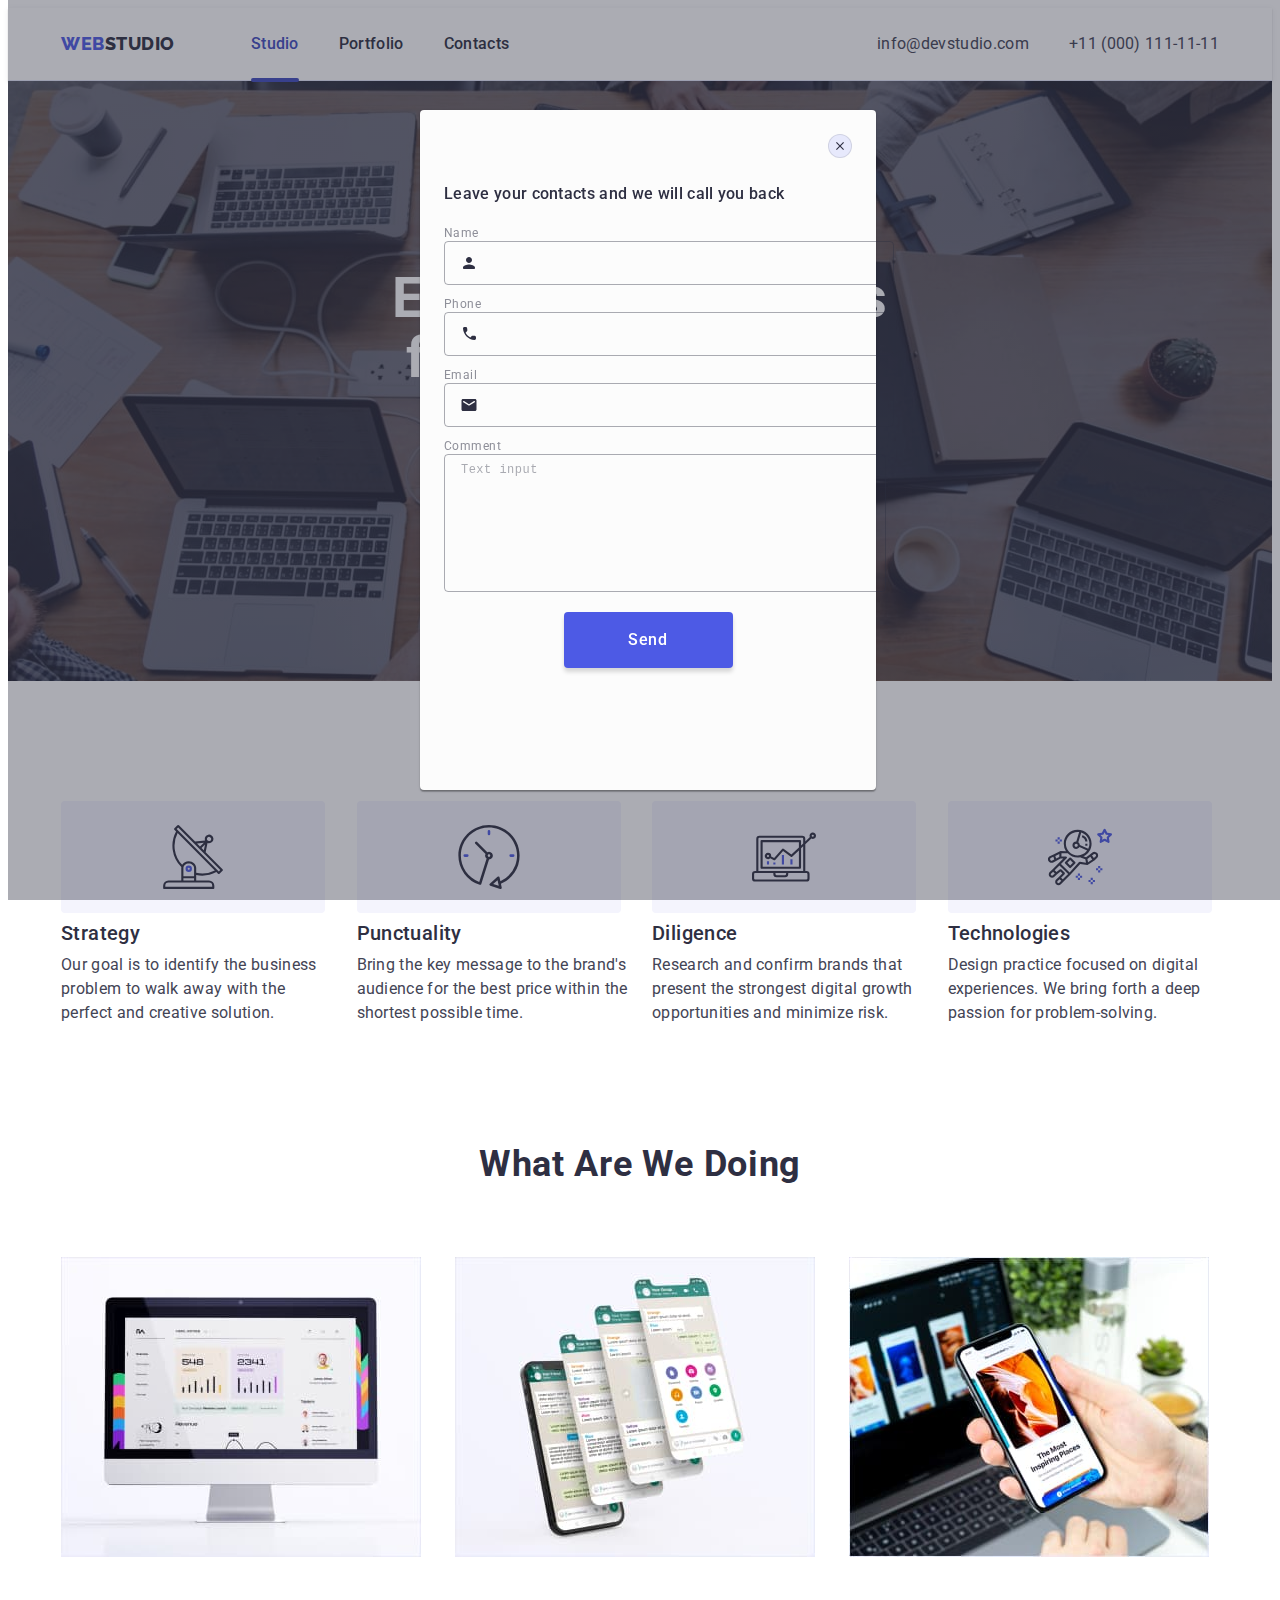
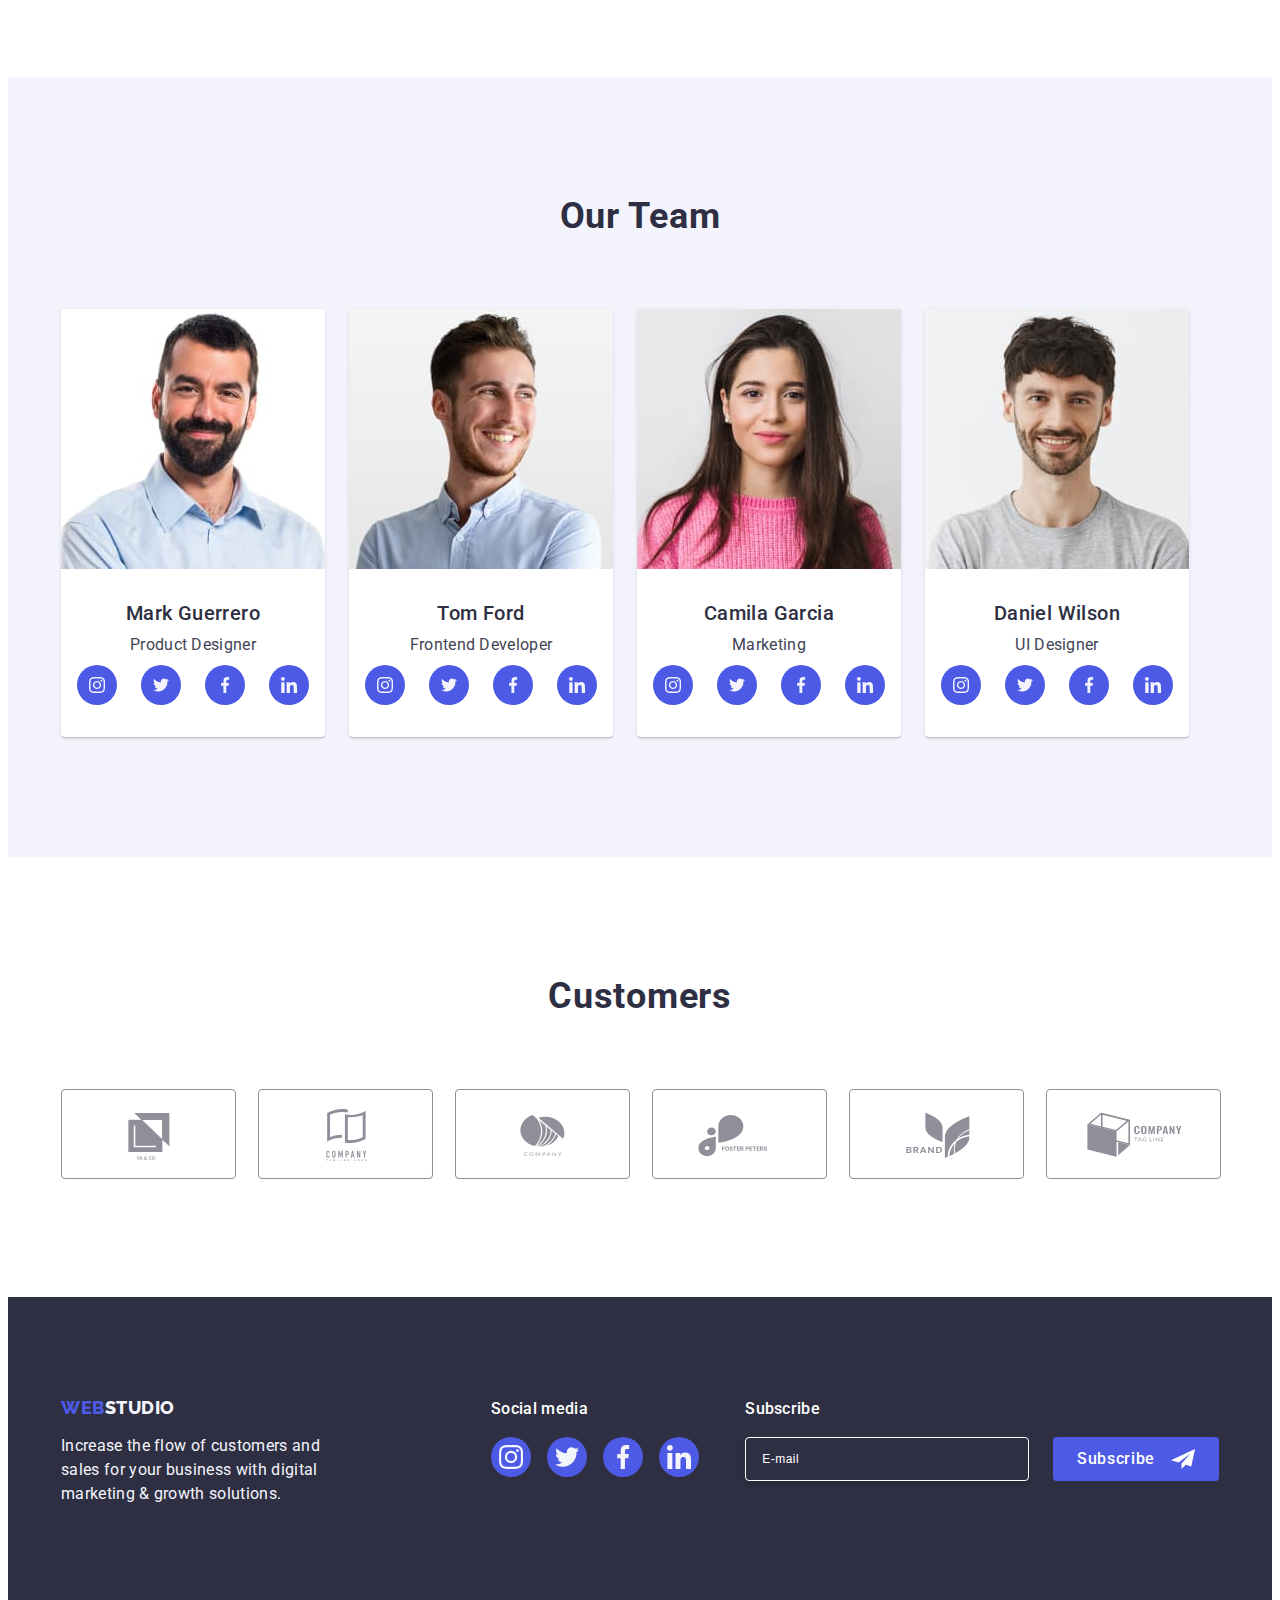
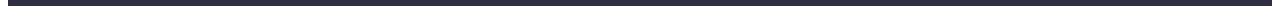
==== index.html @ d050b7c7 "Updated modal" ====
<!DOCTYPE html>
<html lang="en">
  <head>
    <meta charset="utf-8" />
    <meta name="description" content="WebStudio work and team description" />
    <title>WebStudio</title>
    <link rel="preconnect" href="https://fonts.googleapis.com" />
    <link rel="preconnect" href="https://fonts.gstatic.com" crossorigin />
    <link
      href="https://fonts.googleapis.com/css2?family=Raleway:wght@800&family=Roboto:wght@400;500;700&display=swap"
      rel="stylesheet"
    />
    <link
      rel="stylesheet"
      href="https://cdnjs.cloudflare.com/ajax/libs/modern-normalize/2.0.0/modern-normalize.min.css"
      integrity="sha512-4xo8blKMVCiXpTaLzQSLSw3KFOVPWhm/TRtuPVc4WG6kUgjH6J03IBuG7JZPkcWMxJ5huwaBpOpnwYElP/m6wg=="
      crossorigin="anonymous"
      referrerpolicy="no-referrer"
    />
    <link rel="stylesheet" href="./css/styles.css" />
  </head>
  <body>
    <header class="header">
      <div class="container header-container">
        <nav class="header-navigation">
          <a href="./index.html" class="logo link"
            >Web<span class="logo-accent">Studio</span></a
          >
          <ul class="header-menu list">
            <li class="header-menu-list">
              <a
                href="./index.html"
                class="header-menu-item body-medium link current"
                >Studio</a
              >
            </li>
            <li class="header-menu-list">
              <a
                href="./portfolio.html"
                class="header-menu-item body-medium link"
                >Portfolio</a
              >
            </li>
            <li class="header-menu-list">
              <a href="" class="header-menu-item body-medium link">Contacts</a>
            </li>
          </ul>
        </nav>

        <address id="contacts" class="head-address">
          <ul class="head-address-list list">
            <li class="header-menu-list">
              <a
                href="mailto:info@devstudio.com"
                class="head-address-link body-small link"
                >info@devstudio.com</a
              >
            </li>
            <li class="header-menu-list">
              <a
                href="tel:+110001111111"
                class="head-address-link body-small link"
                >+11 (000) 111-11-11</a
              >
            </li>
          </ul>
        </address>
      </div>
    </header>

    <main>
      <section class="solution">
        <div class="container container-solution">
          <h1 class="solution-title">Effective Solutions for Your Business</h1>
          <button
            type="button"
            class="solution-btn button-text"
            data-modal-open
          >
            Order Service
          </button>
        </div>
      </section>

      <section id="studio" class="benefits">
        <div class="container">
          <h2 class="visually-hidden">Benefits</h2>
          <ul class="benefits-list list">
            <li class="benefits-item">
              <div class="benefits-block">
                <svg class="benefits-item-icon" width="64" height="64">
                  <use href="./images/icons.svg#icon-antenna"></use>
                </svg>
              </div>
              <h3 class="header-three benefits-subtitle">Strategy</h3>
              <p class="benefits-text body-small">
                Our goal is to identify the business problem to walk away with
                the perfect and creative solution.
              </p>
            </li>
            <li class="benefits-item">
              <div class="benefits-block">
                <svg class="benefits-item-icon" width="64" height="64">
                  <use href="./images/icons.svg#icon-clock"></use>
                </svg>
              </div>
              <h3 class="header-three benefits-subtitle">Punctuality</h3>
              <p class="benefits-text body-small">
                Bring the key message to the brand's audience for the best price
                within the shortest possible time.
              </p>
            </li>
            <li class="benefits-item">
              <div class="benefits-block">
                <svg class="benefits-item-icon" width="64" height="64">
                  <use href="./images/icons.svg#icon-diagram"></use>
                </svg>
              </div>
              <h3 class="header-three benefits-subtitle">Diligence</h3>
              <p class="benefits-text body-small">
                Research and confirm brands that present the strongest digital
                growth opportunities and minimize risk.
              </p>
            </li>
            <li class="benefits-item">
              <div class="benefits-block">
                <svg class="benefits-item-icon" width="64" height="64">
                  <use href="./images/icons.svg#icon-astronaut"></use>
                </svg>
              </div>
              <h3 class="header-three benefits-subtitle">Technologies</h3>
              <p class="benefits-text body-small">
                Design practice focused on digital experiences. We bring forth a
                deep passion for problem-solving.
              </p>
            </li>
          </ul>
        </div>
      </section>

      <section id="portfolio" class="doing">
        <div class="container">
          <h2 class="doing-title header-two">What are we doing</h2>
          <ul class="doing-list list">
            <li class="doing-item">
              <img
                src="./images/img1.jpg"
                alt="computer screen"
                width="360"
                height="300"
              />
            </li>
            <li class="doing-item">
              <img
                src="./images/img2.jpg"
                alt="open app on phone"
                width="360"
                height="300"
              />
            </li>
            <li class="doing-item">
              <img
                src="./images/img3.jpg"
                alt="phone screen with picture"
                width="360"
                height="300"
              />
            </li>
          </ul>
        </div>
      </section>

      <section class="team">
        <div class="container">
          <h2 class="team-title header-two">Our Team</h2>
          <ul class="team-list list">
            <li>
              <img
                src="./images/Mark.jpg"
                alt="mark guerrero"
                width="264"
                height="260"
              />
              <div class="team-list-container">
                <h3 class="team-subtitle header-three">Mark Guerrero</h3>
                <p class="team-text body-small">Product Designer</p>
                <ul class="team-list-social list">
                  <li class="team-list-item">
                    <a href="" target="_blank" class="team-list-link link">
                      <svg class="team-list-icon" width="16" height="16">
                        <use href="./images/icons.svg#icon-instagram"></use>
                      </svg>
                    </a>
                  </li>
                  <li class="team-list-item">
                    <a href="" target="_blank" class="team-list-link link">
                      <svg class="team-list-icon" width="16" height="16">
                        <use href="./images/icons.svg#icon-twitter"></use>
                      </svg>
                    </a>
                  </li>
                  <li class="team-list-item">
                    <a href="" target="_blank" class="team-list-link link">
                      <svg class="team-list-icon" width="16" height="16">
                        <use href="./images/icons.svg#icon-facebook"></use>
                      </svg>
                    </a>
                  </li>
                  <li class="team-list-item">
                    <a href="" target="_blank" class="team-list-link link">
                      <svg class="team-list-icon" width="16" height="16">
                        <use href="./images/icons.svg#icon-linkedin"></use>
                      </svg>
                    </a>
                  </li>
                </ul>
              </div>
            </li>
            <li>
              <img
                src="./images/Tom.jpg"
                alt="tom ford"
                width="264"
                height="260"
              />
              <div class="team-list-container">
                <h3 class="team-subtitle header-three">Tom Ford</h3>
                <p class="team-text body-small">Frontend Developer</p>
                <ul class="team-list-social list">
                  <li class="team-list-item">
                    <a href="" target="_blank" class="team-list-link link">
                      <svg class="team-list-icon" width="16" height="16">
                        <use href="./images/icons.svg#icon-instagram"></use>
                      </svg>
                    </a>
                  </li>
                  <li class="team-list-item">
                    <a href="" target="_blank" class="team-list-link link">
                      <svg class="team-list-icon" width="16" height="16">
                        <use href="./images/icons.svg#icon-twitter"></use>
                      </svg>
                    </a>
                  </li>
                  <li class="team-list-item">
                    <a href="" target="_blank" class="team-list-link link">
                      <svg class="team-list-icon" width="16" height="16">
                        <use href="./images/icons.svg#icon-facebook"></use>
                      </svg>
                    </a>
                  </li>
                  <li class="team-list-item">
                    <a href="" target="_blank" class="team-list-link link">
                      <svg class="team-list-icon" width="16" height="16">
                        <use href="./images/icons.svg#icon-linkedin"></use>
                      </svg>
                    </a>
                  </li>
                </ul>
              </div>
            </li>
            <li>
              <img
                src="./images/Camila.jpg"
                alt="camila garcia"
                width="264"
                height="260"
              />
              <div class="team-list-container">
                <h3 class="team-subtitle header-three">Camila Garcia</h3>
                <p class="team-text body-small">Marketing</p>
                <ul class="team-list-social list">
                  <li class="team-list-item">
                    <a href="" target="_blank" class="team-list-link link">
                      <svg class="team-list-icon" width="16" height="16">
                        <use href="./images/icons.svg#icon-instagram"></use>
                      </svg>
                    </a>
                  </li>
                  <li class="team-list-item">
                    <a href="" target="_blank" class="team-list-link link">
                      <svg class="team-list-icon" width="16" height="16">
                        <use href="./images/icons.svg#icon-twitter"></use>
                      </svg>
                    </a>
                  </li>
                  <li class="team-list-item">
                    <a href="" target="_blank" class="team-list-link link">
                      <svg class="team-list-icon" width="16" height="16">
                        <use href="./images/icons.svg#icon-facebook"></use>
                      </svg>
                    </a>
                  </li>
                  <li class="team-list-item">
                    <a href="" target="_blank" class="team-list-link link">
                      <svg class="team-list-icon" width="16" height="16">
                        <use href="./images/icons.svg#icon-linkedin"></use>
                      </svg>
                    </a>
                  </li>
                </ul>
              </div>
            </li>
            <li>
              <img
                src="./images/Daniel.jpg"
                alt="daniel wilson"
                width="264"
                height="260"
              />
              <div class="team-list-container">
                <h3 class="team-subtitle header-three">Daniel Wilson</h3>
                <p class="team-text body-small">UI Designer</p>
                <ul class="team-list-social list">
                  <li class="team-list-item">
                    <a href="" target="_blank" class="team-list-link link">
                      <svg class="team-list-icon" width="16" height="16">
                        <use href="./images/icons.svg#icon-instagram"></use>
                      </svg>
                    </a>
                  </li>
                  <li class="team-list-item">
                    <a href="" target="_blank" class="team-list-link link">
                      <svg class="team-list-icon" width="16" height="16">
                        <use href="./images/icons.svg#icon-twitter"></use>
                      </svg>
                    </a>
                  </li>
                  <li class="team-list-item">
                    <a href="" target="_blank" class="team-list-link link">
                      <svg class="team-list-icon" width="16" height="16">
                        <use href="./images/icons.svg#icon-facebook"></use>
                      </svg>
                    </a>
                  </li>
                  <li class="team-list-item">
                    <a href="" target="_blank" class="team-list-link link">
                      <svg class="team-list-icon" width="16" height="16">
                        <use href="./images/icons.svg#icon-linkedin"></use>
                      </svg>
                    </a>
                  </li>
                </ul>
              </div>
            </li>
          </ul>
        </div>
      </section>

      <section class="customers">
        <div class="container">
          <h2 class="customers-title header-two">Customers</h2>
          <ul class="customers-list list">
            <li class="customers-list-item">
              <a href="" target="_blank" class="customers-list-link link">
                <svg class="customer-list-icon" width="104" height="56">
                  <use href="./images/icons.svg#icon-Logo2"></use>
                </svg>
              </a>
            </li>
            <li class="customers-list-item">
              <a href="" target="_blank" class="customers-list-link link">
                <svg class="customer-list-icon" width="104" height="56">
                  <use href="./images/icons.svg#icon-Logo1"></use>
                </svg>
              </a>
            </li>
            <li class="customers-list-item">
              <a href="" target="_blank" class="customers-list-link link">
                <svg class="customer-list-icon" width="104" height="56">
                  <use href="./images/icons.svg#icon-Logo"></use>
                </svg>
              </a>
            </li>
            <li class="customers-list-item">
              <a href="" target="_blank" class="customers-list-link link">
                <svg class="customer-list-icon" width="104" height="56">
                  <use href="./images/icons.svg#icon-Logo3"></use>
                </svg>
              </a>
            </li>
            <li class="customers-list-item">
              <a href="" target="_blank" class="customers-list-link link">
                <svg class="customer-list-icon" width="104" height="56">
                  <use href="./images/icons.svg#icon-Logo4"></use>
                </svg>
              </a>
            </li>
            <li class="customers-list-item">
              <a href="" target="_blank" class="customers-list-link link">
                <svg class="customer-list-icon" width="104" height="56">
                  <use href="./images/icons.svg#icon-Logo5"></use>
                </svg>
              </a>
            </li>
          </ul>
        </div>
      </section>
    </main>

    <footer class="footer">
      <div class="footer-container container">
        <div class="footer-top-container">
          <a href="./index.html" class="footer-logo logo link"
            >Web<span class="footer-logo-accent">Studio</span></a
          >
          <p class="footer-text body-small">
            Increase the flow of customers and sales for your business with
            digital marketing & growth solutions.
          </p>
        </div>
        <div class="footer-list-container">
          <p class="fotter-text-one">Social media</p>
          <ul class="footer-list list">
            <li class="footer-list-item">
              <a href="" target="_blank" class="footer-icon-link link">
                <svg class="footer-list-icon" width="24" height="24">
                  <use href="./images/icons.svg#icon-instagram"></use>
                </svg>
              </a>
            </li>
            <li class="footer-list-item">
              <a href="" target="_blank" class="footer-icon-link link">
                <svg class="footer-list-icon" width="24" height="24">
                  <use href="./images/icons.svg#icon-twitter"></use>
                </svg>
              </a>
            </li>
            <li class="footer-list-item">
              <a href="" target="_blank" class="footer-icon-link link">
                <svg class="footer-list-icon" width="24" height="24">
                  <use href="./images/icons.svg#icon-facebook"></use>
                </svg>
              </a>
            </li>
            <li class="footer-list-item">
              <a href="" target="_blank" class="footer-icon-link link">
                <svg class="footer-list-icon" width="24" height="24">
                  <use href="./images/icons.svg#icon-linkedin"></use>
                </svg>
              </a>
            </li>
          </ul>
        </div>
        <div class="footer-form-container">
          <p class="fotter-text-one">Subscribe</p>
          <form class="footer-form">
            <input
              type="email"
              name="user_email"
              class="footer-input"
              placeholder="E-mail"
            />
            <button type="submit" class="footer-btn-sub button-text">
              Subscribe
              <svg class="footer-input-icon" width="24" height="24">
                <use href="./images/icons.svg#icon-Telegram"></use>
              </svg>
            </button>
          </form>
        </div>
      </div>
    </footer>
    <div class="backdrop" data-modal>
      <div class="modal">
        <button type="button" class="modal-close-btn" data-modal-close>
          <svg class="icon-close" width="8" height="8">
            <use href="./images/icons.svg#icon-close-black"></use>
          </svg>
        </button>
        <p class="modal-title body-medium">
          Leave your contacts and we will call you back
        </p>
        <form>
          <div class="modal-field">
            <label for="user-name" class="modal-label">Name</label>
            <div class="modal-subfield">
              <input type="text" class="modal-input" id="user-name" />
              <svg class="modal-input-icon" width="18" height="18">
                <use href="./images/icons.svg#icon-person"></use>
              </svg>
            </div>
          </div>
          <div class="modal-field">
            <label for="user-phone" class="modal-label" id="user-phone"
              >Phone</label
            >
            <div class="modal-subfield">
              <input type="tel" class="modal-input" />
              <svg class="modal-input-icon" width="18" height="24">
                <use href="./images/icons.svg#icon-phone"></use>
              </svg>
            </div>
          </div>
          <div class="modal-field">
            <label for="user-email" class="modal-label">Email</label>
            <div class="modal-subfield">
              <input type="email" class="modal-input" id="user-email" />
              <svg class="modal-input-icon" width="18" height="24">
                <use href="./images/icons.svg#icon-email"></use>
              </svg>
            </div>
          </div>
          <div class="textarea-field">
            <label for="user-comment" class="modal-label">Comment</label>
            <textarea
              name="user-comment"
              id="user-comment"
              class="modal-textarea"
              placeholder="Text input"
            ></textarea>
          </div>
          <button class="modal-send-btn button-text">Send</button>
        </form>
      </div>
    </div>
    <script src="./js/modal.js"></script>
  </body>
</html>
---- css/styles.css ----
:root {
    --dark-color: #2E2F42;
}

:root {
    --text-color: #434455;
}

:root {
    --primary-brand-color: #4D5AE5;
}

:root {
    --white-color: #FFFFFF;
}

:root {
    --pressed-state-color: #404BBF;
}

:root {
    --light-color: #F4F4FD;
}

:root {
    --accent-color: #E7E9FC;
}

body {
    font-family: 'Roboto', sans-serif;
    color: var(--text-color);
    background-color: var(--white-color);

}

.link {
    text-decoration: none;
}

.list {
    list-style-type: none;
}


.body-medium {
    color: var(--dark-color); 
    font-weight: 500; 
    font-size: 16px ;
    line-height: 1.5; 
    letter-spacing: 0.02em;
}

.body-small {
  font-size: 16px; 
  line-height: 1.5; 
  letter-spacing: 0.02em;
}

.button-text {
    font-weight: 500;
    font-size: 16px;
    line-height: 1.5;
    letter-spacing: 0.04em;
    font-family: inherit;
}

.header-three {
    color: var(--dark-color);
    font-size: 20px;
    font-weight: 500;
    line-height: 1.2;
    letter-spacing: 0.02em;
}

.header-two {
    color: var(--dark-color);
    text-align: center;
    font-size: 36px;
    font-weight: 700;
    line-height: 1.11;
    letter-spacing: 0.02em;
    text-transform: capitalize;
}

p, h1, h2, h3, h4, h5 {
    margin-top: 0;
    margin-bottom: 0;
}

ul, ol {
    margin-top: 0;
    margin-bottom: 0;
    padding-left: 0;
}

img {
    display: block;
}

.container {
    width: 100%;
    max-width: 1158px;
    padding-left: 15px;
    padding-right: 15px;
    margin: 0 auto;
}

.visually-hidden {
    position: absolute;
    width: 1px;
    height: 1px;
    margin: -1px;
    border: 0;
    padding: 0;
    white-space: nowrap;
    clip-path: inset(100%);
    clip: rect(0 0 0 0);
    overflow: hidden;
}

/* *-----Header----- */
.logo {
    color:  var(--primary-brand-color);
        font-size: 18px;
        font-family: 'Raleway', sans-serif;
        font-weight: 800;
        line-height: 1.17;
        letter-spacing: 0.03em;
        text-transform: uppercase;
        margin-right: 76px;
}

.logo-accent {
    color: var(--dark-color);
}

.logo:hover,
.logo:focus {
    color: var(--pressed-state-color);
}

.header-menu-item:hover,
.header-menu-item:focus {
    color: var(--pressed-state-color);
}
.head-address {
    font-style: normal;
}

.head-address-link {
    color: currentColor;
    transition: color 250ms cubic-bezier(0.4, 0, 0.2, 1);
}

.head-address-link:hover,
.head-address-link:focus {
    color: var(--pressed-state-color);
}

.header {
    border-bottom: 1px solid var(--accent-color);
    box-shadow: 0px 1px 6px 0px rgba(46, 47, 66, 0.08), 0px 1px 1px 0px rgba(46, 47, 66, 0.16), 0px 2px 1px 0px rgba(46, 47, 66, 0.08);
}

.header-menu {
    display: flex;
    gap: 40px;
}

.head-address-list {
    display: flex;
    gap: 40px;
    padding-top: 24px;
    padding-bottom: 24px;
}

.header-navigation {
    display: flex;
    align-items: center;
}

.header-container {
    display: flex;
    justify-content: space-between;
}

.header-menu-item {
    padding-top: 24px;
    padding-bottom: 28px;
    transition: color 250ms cubic-bezier(0.4, 0, 0.2, 1);
}

.current {
    position: relative;
    color: var(--pressed-state-color);
}

.current::after {
    content: "";
    position: absolute;
    width: 100%;
    height: 4px;
    border-radius: 2px;
    background-color: var(--pressed-state-color);
    bottom: -1px;
    left: 0;

}

/** ------Solution------ */
.solution {
    max-width: 1440px;
    margin: 0 auto;
    background-color: var(--dark-color);
    background-image: linear-gradient(rgba(46, 47, 66, 0.70), rgba(46, 47, 66, 0.70)), url(../images/hero-bg.jpg);
    background-repeat: no-repeat;
    background-size: cover;
    background-position: center;
    padding-top: 188px;
    padding-bottom: 188px;
}

.solution-title {
    color: var(--white-color);
    text-align: center;
    font-size: 56px;
    font-weight: 700;
    line-height: 1.07;
    letter-spacing: 0.02em;
    max-width: 496px;
    margin: 0 auto;
    margin-bottom: 48px;
}

.solution-btn {
    border: none;
    color: var(--white-color);
    cursor: pointer;
    background-color: var(--primary-brand-color);
    padding: 16px 32px;
    border-radius: 4px;
    box-shadow: 0px 4px 4px 0px rgba(0, 0, 0, 0.15);
    display: block;
    margin: 0 auto;
    min-width: 169px;
    min-height: 56px;
    transition: background-color 250ms cubic-bezier(0.4, 0, 0.2, 1);
}

.solution-btn:hover,
.solution-btn:focus {
    background-color: var(--pressed-state-color);
}


/* *-------Benefits------- */
.benefits {
    padding-top: 120px;
    padding-bottom: 120px;
}

.benefits-list {
    display: flex;
    gap: 24px;
}

.benefits-subtitle {
    margin-bottom: 8px;
}

.benefits-item {
    width: calc((100% - 24px * 3) / 4);
}

.benefits-block {
    width: 264px;
    height: 112px;
    border-radius: 4px;
    background-color: var(--light-color);
    margin-bottom: 8px;
    display: flex;
    justify-content: center;
    align-items: center;
}

/* *------- Doing-------- */
.doing {
    padding-bottom: 120px;
}

.doing-list {
    display: flex;
    gap: 24px;
}

.doing-title {
    margin: 0 auto;
    margin-bottom: 72px;
}

.doing-item {
    width: calc((100% - 24px * 2) / 3);
}


/* *--------Team----------- */
.team {
    background-color: var(--light-color);
    padding-top: 120px;
    padding-bottom: 120px;
}
.team-subtitle {
    text-align: center;
    margin-bottom: 8px;
}

.team-text {
    text-align: center;
    margin-bottom: 8px;
}

.team-list > li {
    background-color: var(--white-color);
    border-radius: 0px 0px 4px 4px;
    width: calc((100% - 24 * 3) / 4);
    box-shadow: 0px 2px 1px 0px rgba(46, 47, 66, 0.08), 0px 1px 1px 0px rgba(46, 47, 66, 0.16), 0px 1px 6px 0px rgba(46, 47, 66, 0.08);
}

.team-list {
    display: flex;
    gap: 24px;
}

.team-title {
    margin-bottom: 72px;
}

.team-list-container {
    padding: 32px 0;
}

.team-list-item {
    width: 40px;
    height: 40px;
}

.team-list-link {
    width: 100%;
    height: 100%;
    border-radius: 50%;
    background-color: var(--primary-brand-color);
    display: flex;
    justify-content: center;
    align-items: center;
    transition: background-color 250ms cubic-bezier(0.4, 0, 0.2, 1);
        
}


.team-list-social {
    display: flex;
    gap: 24px;
    justify-content: center;
}

.team-list-icon {
    fill: #F4F4FD;
}

.team-list-link:is(:hover, :focus) {
    background-color: var(--pressed-state-color);
}

/* *-------Customers------ */
.customers {
    padding: 120px 0;
}

.customers-title {
    margin-bottom: 72px;
}

.customers-list {
    display: flex;
    gap: 24px;
}

.customer-list-icon {
    fill: #8E8F99;
    transition: fill 250ms cubic-bezier(0.4, 0, 0.2, 1);
}

.customers-list-item {
    width: calc((100% - 120px) / 6);
    height: 88px;
}

.customers-list-link {
    width: 100%;
    height: 100%;
    border-radius: 4px;
    border: 1px solid #8E8F99;
    color: #8E8F99;
    display: flex;
    justify-content: center;
    align-items: center;
    transition: border-color 250ms cubic-bezier(0.4, 0, 0.2, 1), color 250ms cubic-bezier(0.4, 0, 0.2, 1);
}

.customers-list-link:is(:hover, :focus) .customer-list-icon {
    fill: currentColor;
}

.customers-list-link:is(:hover, :focus) {
    border-color: var(--pressed-state-color);
    color: var(--pressed-state-color);
}

/* *---------Footer--------- */
.footer {
    background-color: var(--dark-color);
    padding: 100px 0;

}

.footer-logo {
    color: var(--primary-brand-color);
    display: inline-block;
    margin-bottom: 16px;
}

.footer-text {
    color: var(--light-color);
    width: 264px;
}

.footer-logo-accent {
    color: var(--light-color);
}

.fotter-text-one{
    color: var(--white-color);
    font-size: 16px;
    font-style: normal;
    font-weight: 500;
    line-height: 1.5;
    letter-spacing: 0.02em;
    margin-bottom: 16px;
}

.footer-container {
    display: flex;
    align-items: baseline;
    justify-content: space-between;
}

.footer-list-container {
    display: flex;
    flex-direction: column;
}

.footer-list {
    display: flex;
    gap: 16px;
}

.footer-top-container {
    margin-right: 120px;
}

.footer-list-item {
    width: 40px;
    height: 40px;
}

.footer-icon-link {
    width: 100%;
    height: 100%;
    background-color: var(--primary-brand-color);
    border-radius: 50%;
    display: flex;
    justify-content: center;
    align-items: center;
    transition: background-color 250ms cubic-bezier(0.4, 0, 0.2, 1);
}

.footer-icon-link:is(:hover, :focus) {
    background-color: #31D0AA;
}

.footer-list-icon {
    fill: #F4F4FD;
}

.footer-input {
    color: var(--white-color);
    width: 264px;
    height: 40px;
    border-radius: 4px;
    border: 1px solid var(--white-color) ;
    box-shadow: 0px 4px 4px 0px rgba(0, 0, 0, 0.15);
    background-color: transparent;
    outline: transparent;
    padding-left: 16px;
    
}

.footer-input::placeholder {
    color: var(--white-color);
    font-size: 12px;
    font-weight: 400;
    letter-spacing: 0.04em;
}

.footer-btn-sub {
    min-width: 165px;
    min-height: 40px;
    display: flex;
    padding: 8px 24px;
    justify-content: center;
    align-items: center;
    gap: 16px;
    cursor: pointer;
    border-radius: 4px;
    background-color: var(--primary-brand-color);
    border: none;
    color: var(--white-color);
    transition: background-color 250ms cubic-bezier(0.4, 0, 0.2, 1);
}

.footer-btn-sub:is(:hover, :focus) {
    background-color: var(--pressed-state-color);
}

.footer-input-icon {
    fill: currentColor;
}

.footer-form {
    display: flex;
    gap: 24px;
}


/* *--------Portfolio-------- */
.btn-list > li > button {
    color: var(--primary-brand-color);
    cursor: pointer;
    text-align: center;
    background-color: var(--light-color);
    border: 1px solid var(--accent-color);
    border-radius: 4px;
    transition: background-color 250ms cubic-bezier(0.4, 0, 0.2, 1),
    color 250ms cubic-bezier(0.4, 0, 0.2, 1), 
    border-color 250ms cubic-bezier(0.4, 0, 0.2, 1), 
    box-shadow 250ms cubic-bezier(0.4, 0, 0.2, 1);   
}

.btn-list > li > button:hover,
.btn-list > li > button:focus {
    background-color: var(--pressed-state-color);
    color: var(--white-color);
    border-color: transparent;
    box-shadow: 0px 2px 2px 0px rgba(0, 0, 0, 0.12), 0px 2px 1px 0px rgba(0, 0, 0, 0.08), 0px 3px 1px 0px rgba(0, 0, 0, 0.10);
}

.img-text {
    color: var(--text-color);
}

.img-link > p:hover,
.img-link > p:focus {
    color: var(--pressed-state-color);
}

.portfolio {
    padding-top: 96px;
    padding-bottom: 120px;
}

.btn-list {
    display: flex;
    margin-bottom: 72px;
    gap: 24px;
    justify-content: center;
}

.portfolio-btn {
    padding: 12px 24px;
    border-radius: 4px;
    border: 1px solid var(--accent-color);
}

.img-list {
    display: flex;
    flex-wrap: wrap;
    gap: 48px 24px;
}

.img-subtitle {
    margin-bottom: 8px;
}

.img-list-item {
    width: calc((100% - 24px * 2) / 3);
    border: 1px solid var(--accent-color);
    transition: border 250ms cubic-bezier(0.4, 0, 0.2, 1);
}

.img-link:is(:hover, :focus) {
    box-shadow: 0px 1px 6px rgba(46, 47, 66, 0.08),
        0px 1px 1px rgba(46, 47, 66, 0.16),
        0px 2px 1px rgba(46, 47, 66, 0.08);

}

.img-list-container {
    padding: 32px 16px;
    border: 1px solid var(--accent-color);
    border-top: none;
}

.img-link:is(:hover, :focus) .cover-text {
    transform: translateY(0);
}

.img-link {
    display: block;
    transition: box-shadow 250ms cubic-bezier(0.4, 0, 0.2, 1);
}

.cover-text {
    position: absolute;
    top: 0;
    left: 0;
    width: 100%;
    height: 100%;
    background-color: var(--primary-brand-color);
    color: var(--light-color);
    padding: 40px 32px;
    transform: translateY(100%);
    transition: transform 250ms cubic-bezier(0.4, 0, 0.2, 1);

}

.cover-text-container {
    position: relative;
    overflow: hidden;
}

/* *--------Modal-------- */
.backdrop {
    position: fixed;
    width: 100%;
    height: 100%;
    top: 0;
    background-color: rgba(46, 47, 66, 0.4);
    transition: opacity 250ms cubic-bezier(0.4, 0, 0.2, 1), visibility 250ms cubic-bezier(0.4, 0, 0.2, 1);
}

.modal {
    width: 408px;
    min-height: 584px;
    background-color: #FCFCFC;
    border-radius: 4px;
    position: absolute;
    left: 50%;
    top: 50%;
    transform: translate(-50%, -50%) scaleX(1);
    transition: transform 250ms cubic-bezier(0.4, 0, 0.2, 1);
    box-shadow: 0px 1px 1px rgba(0, 0, 0, 0.14),
        0px 1px 3px rgba(0, 0, 0, 0.12),
        0px 2px 1px rgba(0, 0, 0, 0.2);
    padding: 72px 24px 24px;
}

.backdrop.is-hidden .modal {
    transform: translate(-50%, -50%) scaleX(3);
}

.modal-close-btn {
    cursor: pointer;
    position: absolute;
    top: 24px;
    right: 24px;
    border-radius: 50%;
    background-color: var(--accent-color);
    border: 1px solid rgba(0, 0, 0, 0.10);
    width: 24px;
    height: 24px;
    display: flex;
    justify-content: center;
    align-items: center;
    padding: 0;
    transition: border 250ms cubic-bezier(0.4, 0, 0.2, 1),  background-color 250ms cubic-bezier(0.4, 0, 0.2, 1);
    
}

.is-hidden {
    opacity: 0;
    visibility: hidden;
    pointer-events: none;
}

.modal-close-btn:is(:hover, :focus) {
    background-color: var(--pressed-state-color);
    border: none;

}

.icon-close {
    fill: #2E2F42;
    transition: fill 250ms cubic-bezier(0.4, 0, 0.2, 1);
}

.modal-close-btn:is(:hover, :focus) .icon-close {
    fill: #FFFFFF;
    }

.modal-title {
    width: 100%;
    height: 24px;
    margin-bottom: 16px;
}

.modal-label {
    color: #8E8F99;
    font-size: 12px;
    font-weight: 400;
    line-height: 1.17;
    letter-spacing: 0.04em;
    margin-bottom: 4px;
}

.modal-input {
    width: 100%;
    height: 40px;
    border-radius: 4px;
    border: 1px solid rgba(46, 47, 66, 0.40);
    background-color: transparent;
    outline: transparent;
    color: var(--dark-color);
    padding-left: 38px;
    transition: border-color 250ms cubic-bezier(0.4, 0, 0.2, 1);
}

.modal-input:focus {
    border-color: var(--primary-brand-color);
}

.modal-input:focus + .modal-input-icon {
    fill: var(--primary-brand-color);
}

.modal-field {
    margin-bottom: 8px;
}

.modal-subfield {
    position: relative;
}

.modal-input-icon {
    fill: var(--dark-color);
    position: absolute;
    left: 16px;
    top: 50%;
    transform: translateY(-50%);
    transition: fill 250ms cubic-bezier(0.4, 0, 0.2, 1);
}

.modal-textarea {
    width: 100%;
    height: 120px;
    resize: none;
    border-radius: 4px;
    border: 1px solid rgba(46, 47, 66, 0.40);
    background-color: transparent;
    outline: transparent;
    color: var(--dark-color);
    font-size: 12px;
    padding: 8px 16px;
    transition: border-color 250ms cubic-bezier(0.4, 0, 0.2, 1);
}

.modal-textarea::placeholder {
    color: rgba(46, 47, 66, 0.40);
    font-size: 12px;
    font-weight: 400;
    line-height: 1.17;
    letter-spacing: 0.04em;
}

.modal-textarea:focus {
    border-color: var(--primary-brand-color);
}

.textarea-field {
    margin-bottom: 16px;
}

.modal-send-btn {
    display: block;
    margin: 0 auto;
    min-width: 169px;
    min-height: 56px;
    padding: 16px 32px;
    cursor: pointer;
    border: none;
    border-radius: 4px;
    color: var(--white-color);
    background: var(--primary-brand-color);
    box-shadow: 0px 4px 4px 0px rgba(0, 0, 0, 0.15);
    transition: background-color 250ms cubic-bezier(0.4, 0, 0.2, 1);
}

.modal-send-btn:is(:hover, :focus) {
    background-color: var(--pressed-state-color);
}
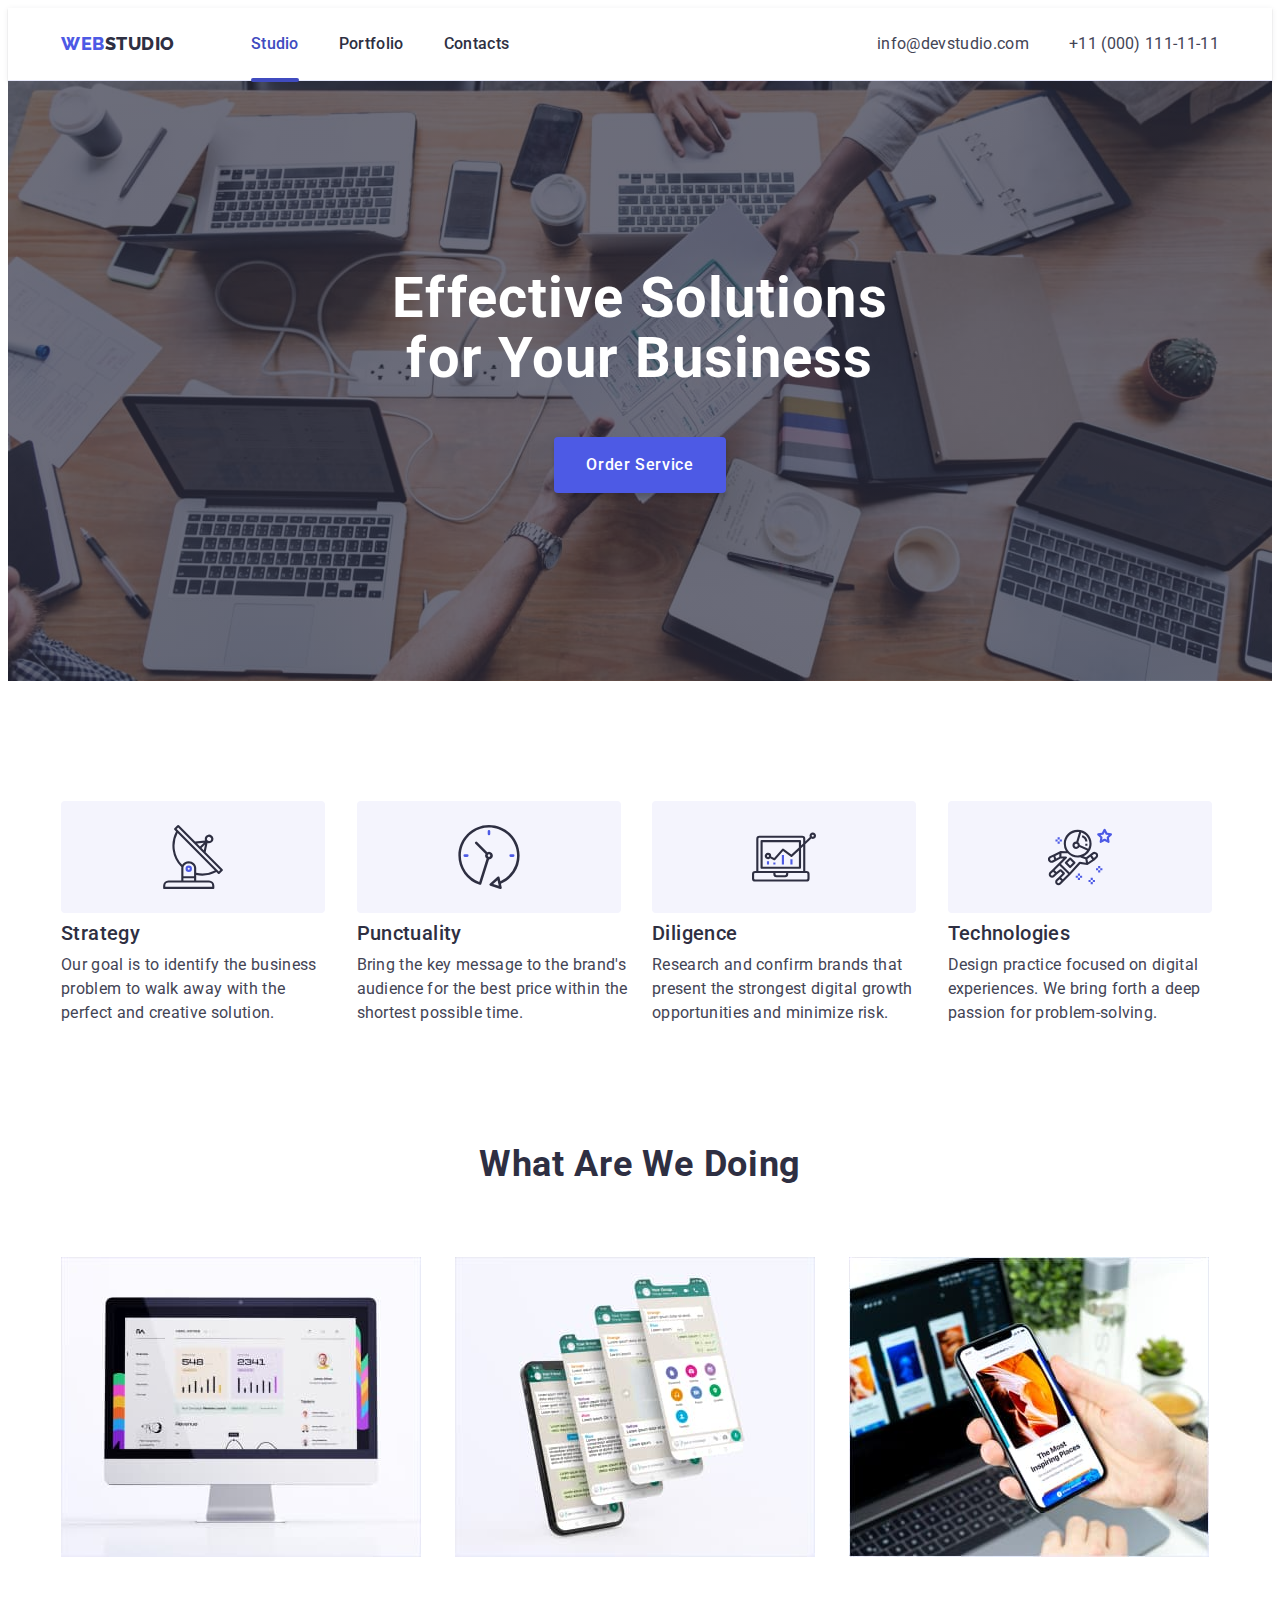
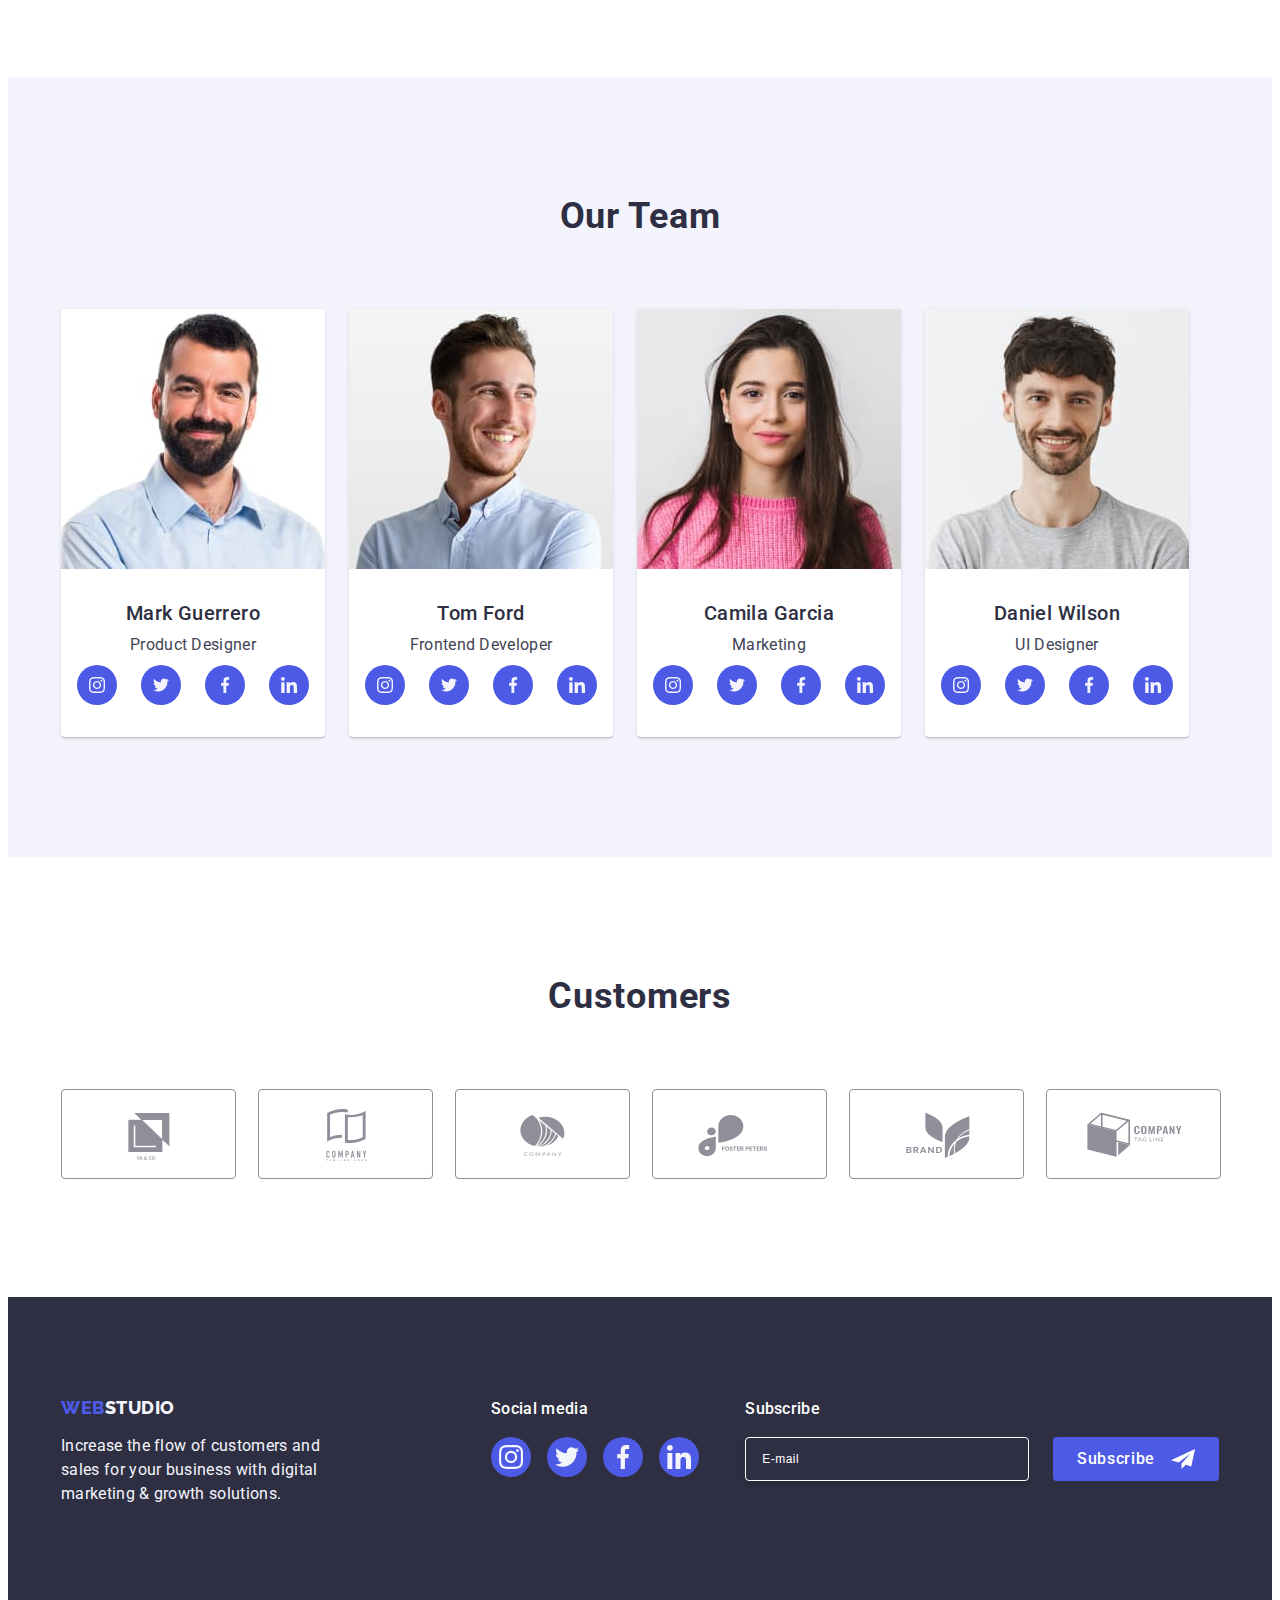
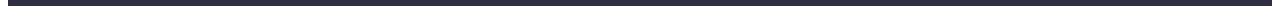
==== commit 4243dc6c: "Updated modal" ====
--- a/index.html
+++ b/index.html
@@ -460,8 +460,8 @@
         </div>
       </div>
     </footer>
-    <div class="backdrop" data-modal>
-      <div class="modal">
+    <div class="backdrop is-hidden" data-modal>
+      <div class="modal" is-hidden>
         <button type="button" class="modal-close-btn" data-modal-close>
           <svg class="icon-close" width="8" height="8">
             <use href="./images/icons.svg#icon-close-black"></use>
@@ -509,6 +509,19 @@
               placeholder="Text input"
             ></textarea>
           </div>
+          <div class="agreement-container">
+            <input
+              type="checkbox"
+              id="agreement"
+              name="agreement"
+              value="agree"
+            />
+            <label for="agreement" class="agreement-label"
+              >I accept the terms and conditions of the
+              <a href="" class="agreement-link">Privacy Policy</a></label
+            >
+          </div>
+
           <button class="modal-send-btn button-text">Send</button>
         </form>
       </div>
--- a/css/styles.css
+++ b/css/styles.css
@@ -817,3 +817,36 @@
 .modal-send-btn:is(:hover, :focus) {
     background-color: var(--pressed-state-color);
 }
+
+.agreement-container {
+    margin-bottom: 24px;
+    display: flex;
+    gap: 8px;
+    align-items: center;
+}
+
+.agreement-label {
+    color: rgba(46, 47, 66, 0.40);
+    font-size: 12px;
+    font-weight: 400;
+    line-height: 1.17;
+    letter-spacing: 0.04em;
+    }
+
+.agreement-link {
+    color: var(--primary-brand-color);
+}
+
+.agreement-container input[type="checkbox"] {
+    width: 16px;
+    height: 16px;
+    border-radius: 2px;
+    border: 1px solid rgba(46, 47, 66, 0.40);
+}
+
+.agreement-container input[type="checkbox"]:checked {
+    fill: var(--pressed-state-color);
+    stroke-width: 1px;
+    stroke: var(--pressed-state-color);
+}
+
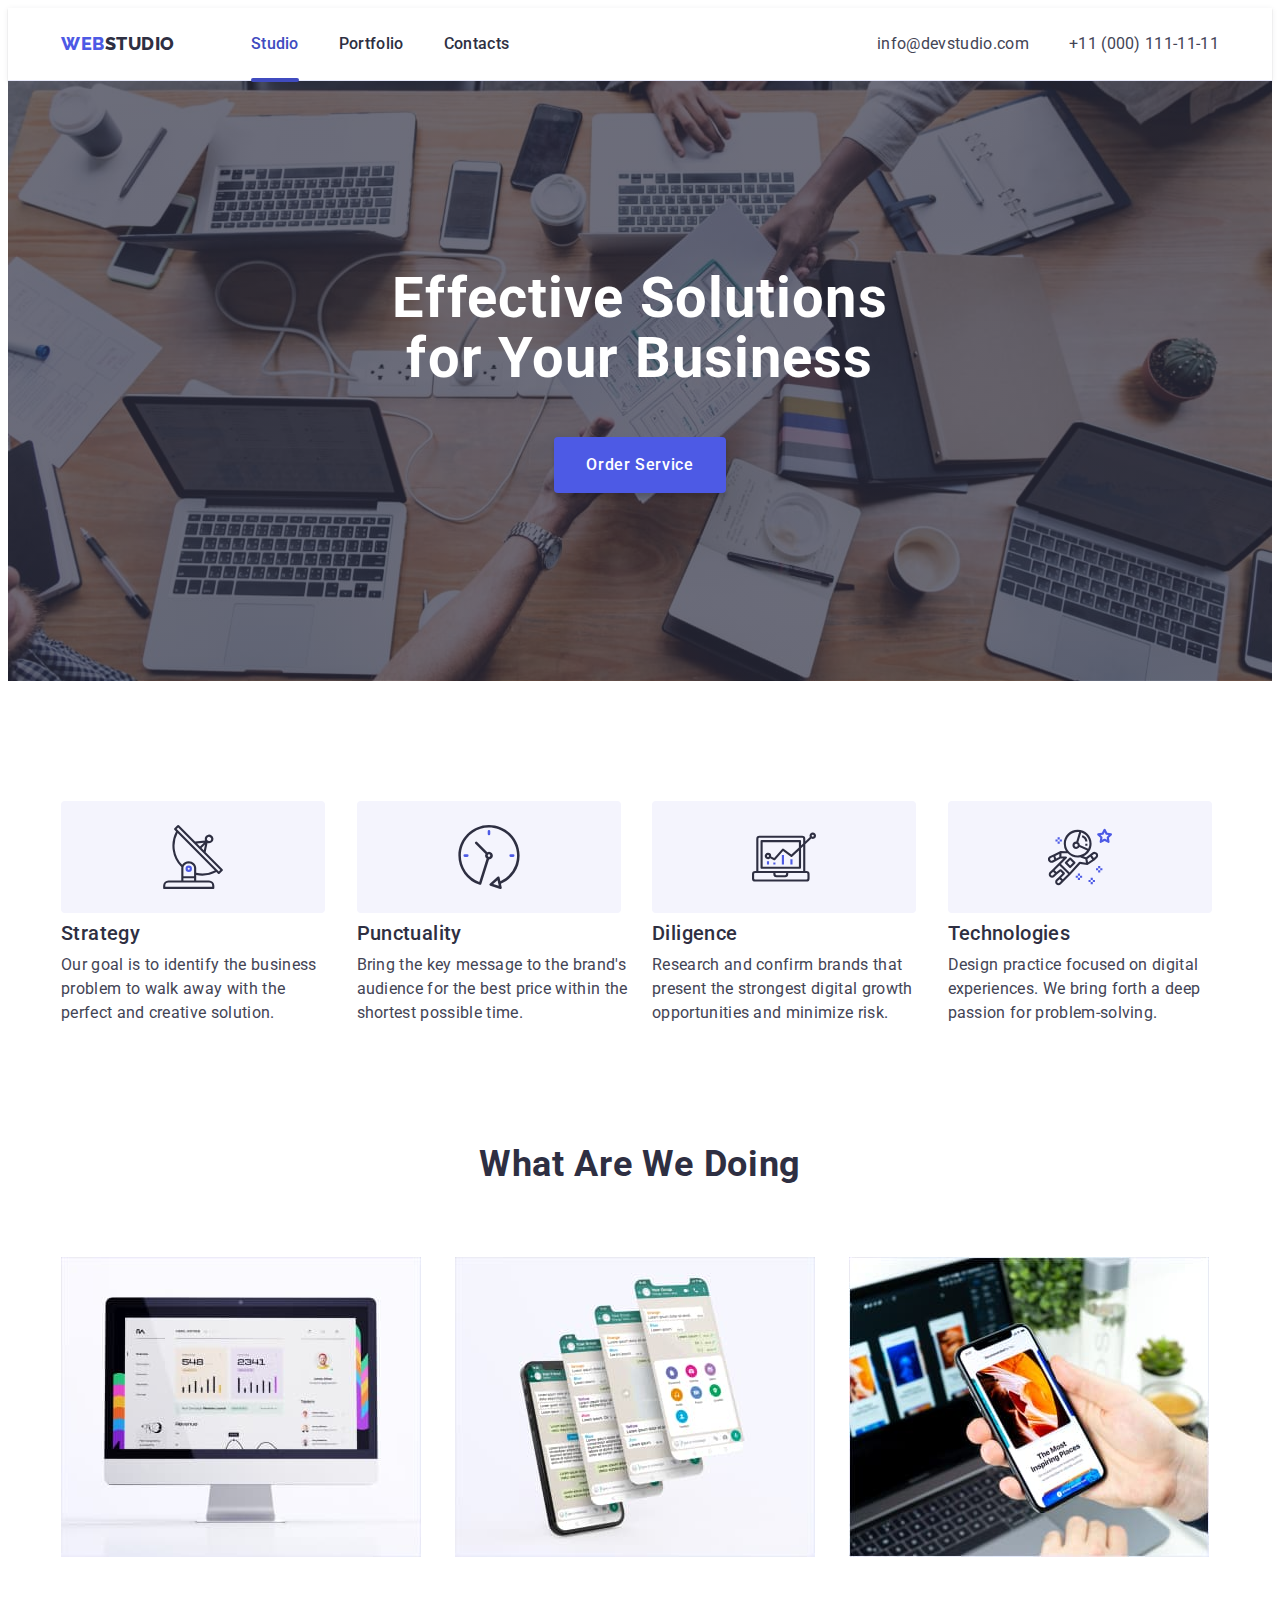
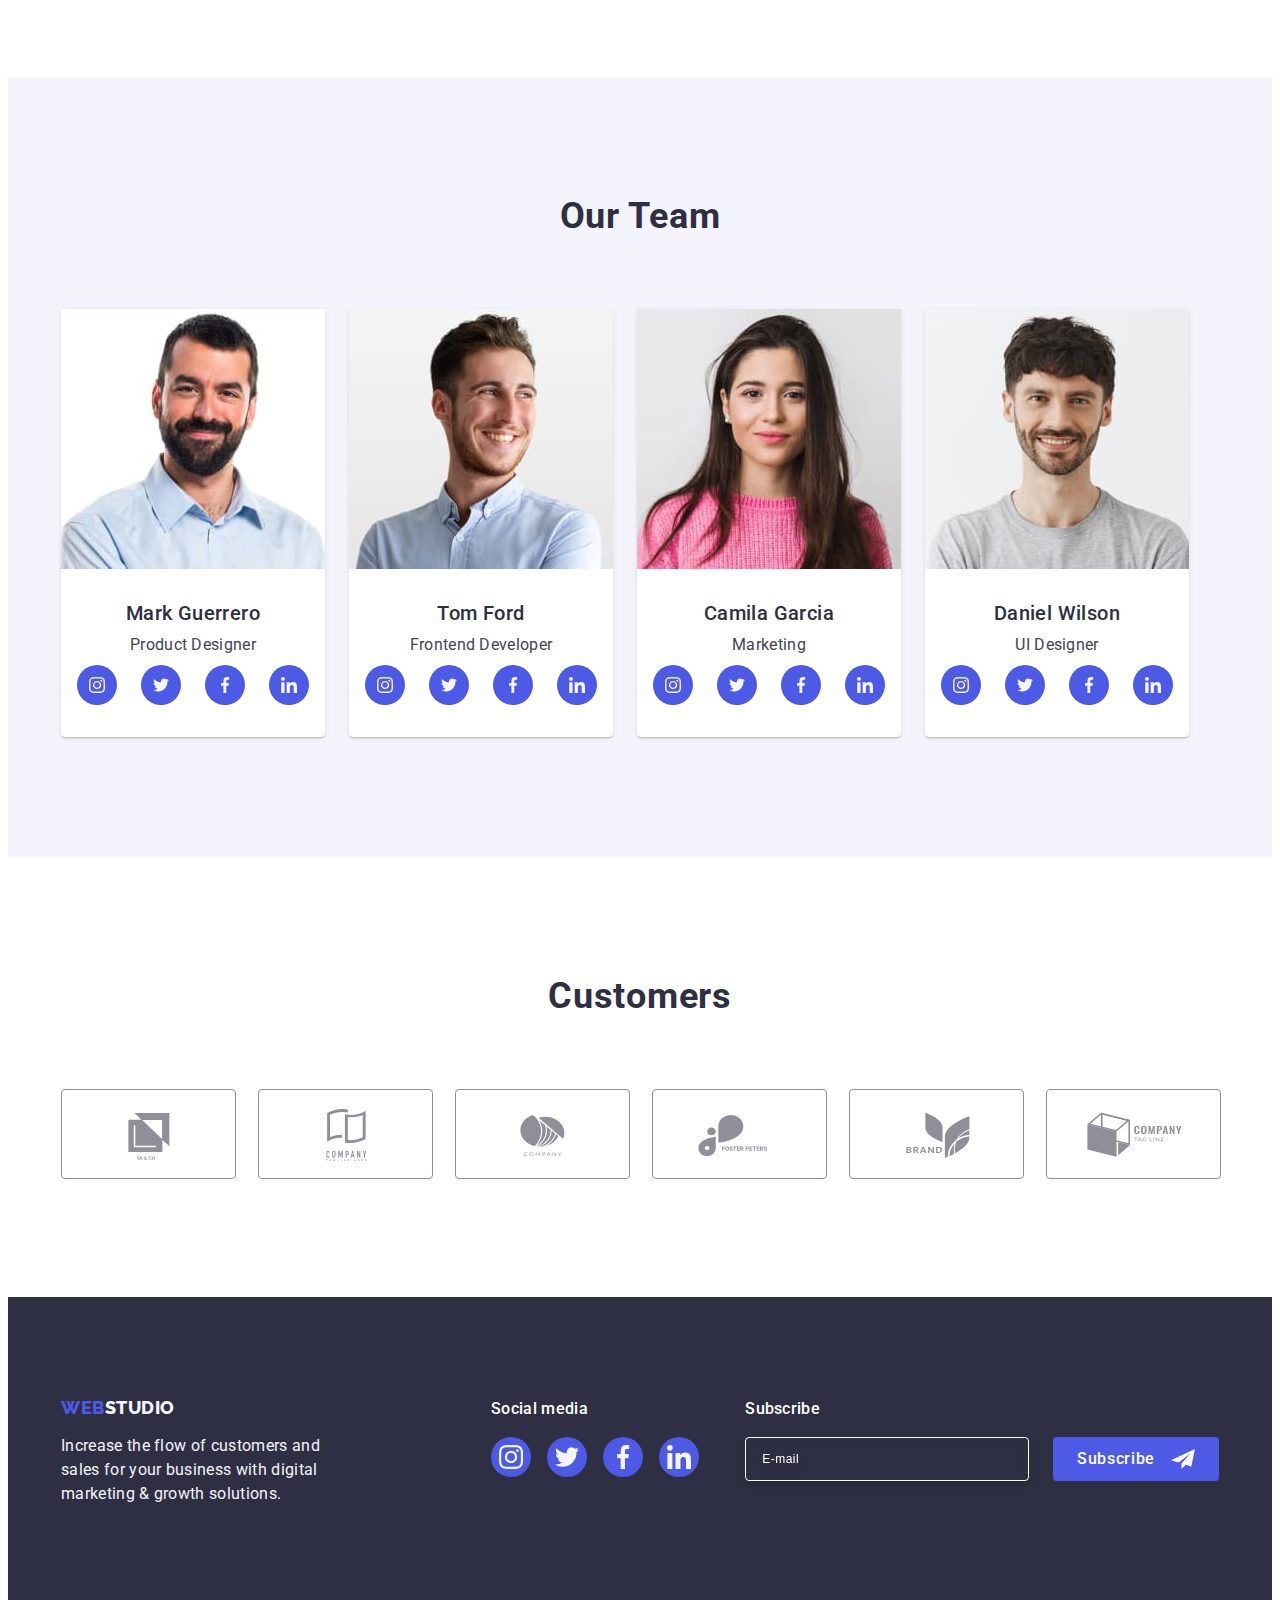
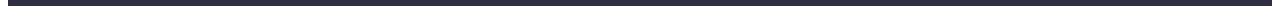
==== commit 492374a5: "updated" ====
--- a/index.html
+++ b/index.html
@@ -444,12 +444,14 @@
         <div class="footer-form-container">
           <p class="fotter-text-one">Subscribe</p>
           <form class="footer-form">
-            <input
-              type="email"
-              name="user_email"
-              class="footer-input"
-              placeholder="E-mail"
-            />
+            <label class="footer-label">
+              <input
+                type="email"
+                name="user-email"
+                class="footer-input"
+                placeholder="E-mail"
+              />
+            </label>
             <button type="submit" class="footer-btn-sub button-text">
               Subscribe
               <svg class="footer-input-icon" width="24" height="24">
@@ -461,7 +463,7 @@
       </div>
     </footer>
     <div class="backdrop is-hidden" data-modal>
-      <div class="modal" is-hidden>
+      <div class="modal">
         <button type="button" class="modal-close-btn" data-modal-close>
           <svg class="icon-close" width="8" height="8">
             <use href="./images/icons.svg#icon-close-black"></use>
@@ -474,18 +476,26 @@
           <div class="modal-field">
             <label for="user-name" class="modal-label">Name</label>
             <div class="modal-subfield">
-              <input type="text" class="modal-input" id="user-name" />
+              <input
+                type="text"
+                name="user-name"
+                class="modal-input"
+                id="user-name"
+              />
               <svg class="modal-input-icon" width="18" height="18">
                 <use href="./images/icons.svg#icon-person"></use>
               </svg>
             </div>
           </div>
           <div class="modal-field">
-            <label for="user-phone" class="modal-label" id="user-phone"
-              >Phone</label
-            >
+            <label for="user-phone" class="modal-label">Phone</label>
             <div class="modal-subfield">
-              <input type="tel" class="modal-input" />
+              <input
+                type="tel"
+                name="user-phone"
+                class="modal-input"
+                id="user-phone"
+              />
               <svg class="modal-input-icon" width="18" height="24">
                 <use href="./images/icons.svg#icon-phone"></use>
               </svg>
@@ -494,7 +504,12 @@
           <div class="modal-field">
             <label for="user-email" class="modal-label">Email</label>
             <div class="modal-subfield">
-              <input type="email" class="modal-input" id="user-email" />
+              <input
+                type="email"
+                name="user-email"
+                class="modal-input"
+                id="user-email"
+              />
               <svg class="modal-input-icon" width="18" height="24">
                 <use href="./images/icons.svg#icon-email"></use>
               </svg>
@@ -512,11 +527,12 @@
           <div class="agreement-container">
             <input
               type="checkbox"
-              id="agreement"
-              name="agreement"
-              value="agree"
+              id="user-privacy"
+              name="user-privacy"
+              value="true"
+              class="agreement-input"
             />
-            <label for="agreement" class="agreement-label"
+            <label for="user-privacy" class="agreement-label"
               >I accept the terms and conditions of the
               <a href="" class="agreement-link">Privacy Policy</a></label
             >
--- a/css/styles.css
+++ b/css/styles.css
@@ -494,6 +494,10 @@
 
 .footer-input {
     color: var(--white-color);
+    font-size: 12px;
+    line-height: 1.5;
+    letter-spacing: 0.04em;
+    filter: drop-shadow(0px 4px 4px rgba(0, 0, 0, 0.15));
     width: 264px;
     height: 40px;
     border-radius: 4px;
@@ -519,7 +523,6 @@
     padding: 8px 24px;
     justify-content: center;
     align-items: center;
-    gap: 16px;
     cursor: pointer;
     border-radius: 4px;
     background-color: var(--primary-brand-color);
@@ -534,6 +537,7 @@
 
 .footer-input-icon {
     fill: currentColor;
+    margin-left: 16px;
 }
 
 .footer-form {
@@ -721,6 +725,7 @@
     width: 100%;
     height: 24px;
     margin-bottom: 16px;
+    text-align: center;
 }
 
 .modal-label {
@@ -730,6 +735,7 @@
     line-height: 1.17;
     letter-spacing: 0.04em;
     margin-bottom: 4px;
+    display: block;
 }
 
 .modal-input {
@@ -777,9 +783,12 @@
     border: 1px solid rgba(46, 47, 66, 0.40);
     background-color: transparent;
     outline: transparent;
-    color: var(--dark-color);
+    color: rgba(46, 47, 66, 0.4);
     font-size: 12px;
     padding: 8px 16px;
+    line-height: 1.17;
+    letter-spacing: 0.04em;
+
     transition: border-color 250ms cubic-bezier(0.4, 0, 0.2, 1);
 }
 
@@ -826,7 +835,7 @@
 }
 
 .agreement-label {
-    color: rgba(46, 47, 66, 0.40);
+    color: #8e8f99;
     font-size: 12px;
     font-weight: 400;
     line-height: 1.17;
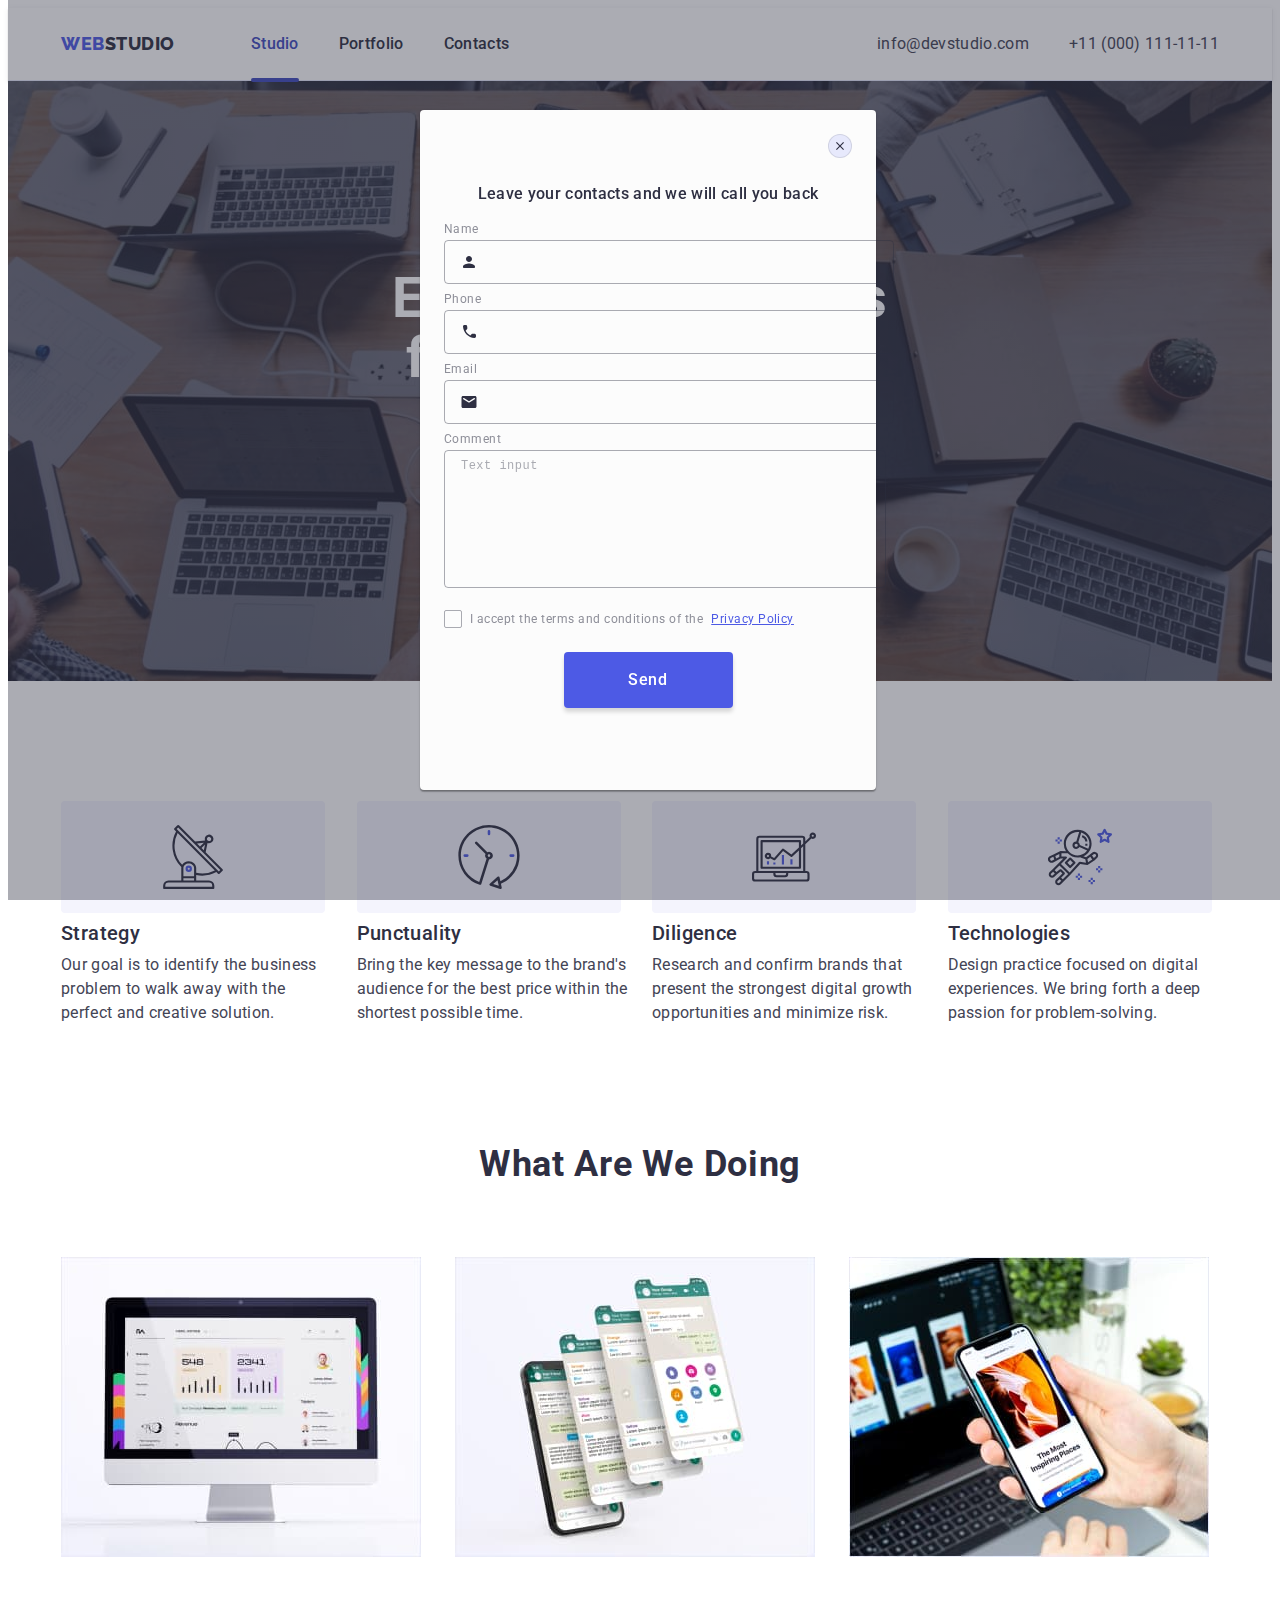
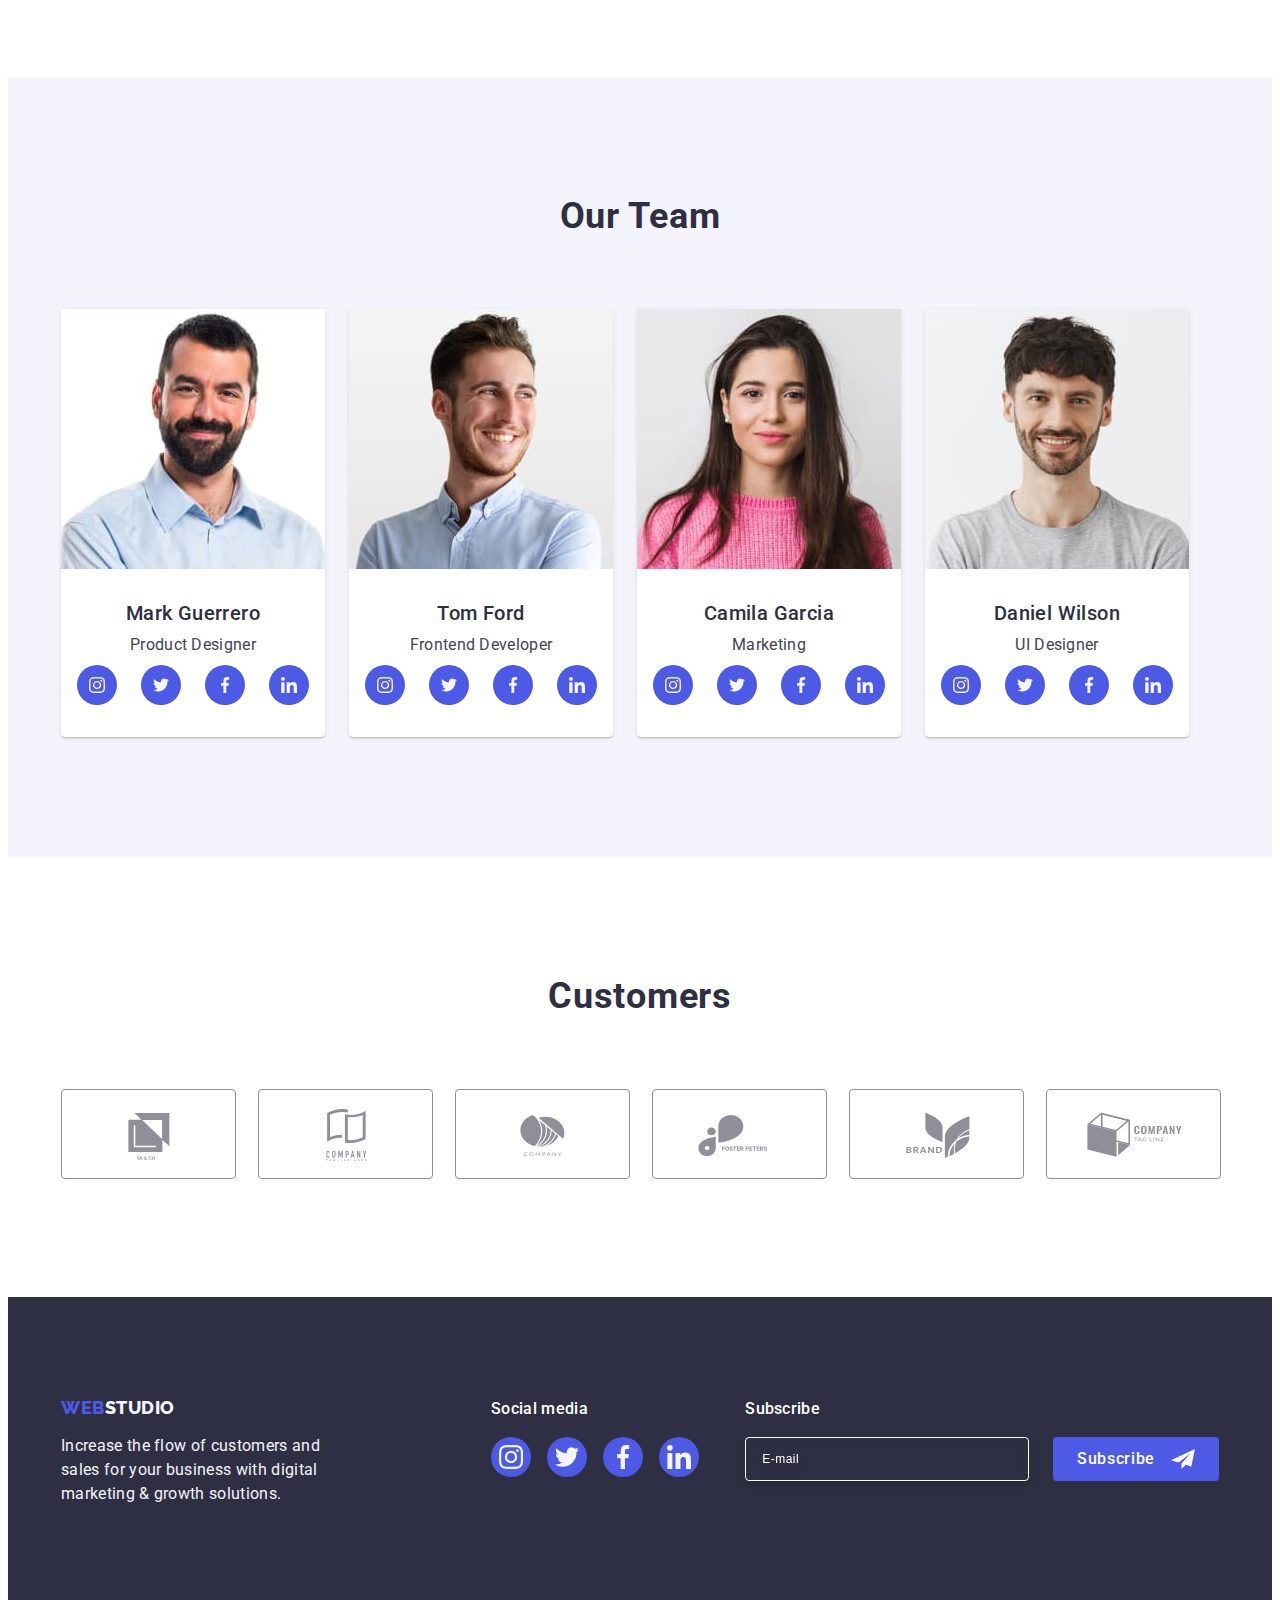
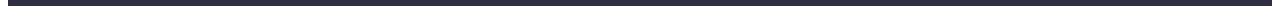
==== commit 8d772ee9: "updated" ====
--- a/index.html
+++ b/index.html
@@ -462,7 +462,7 @@
         </div>
       </div>
     </footer>
-    <div class="backdrop is-hidden" data-modal>
+    <div class="backdrop" data-modal>
       <div class="modal">
         <button type="button" class="modal-close-btn" data-modal-close>
           <svg class="icon-close" width="8" height="8">
@@ -482,7 +482,7 @@
                 class="modal-input"
                 id="user-name"
               />
-              <svg class="modal-input-icon" width="18" height="18">
+              <svg class="modal-input-icon" width="18" height="24">
                 <use href="./images/icons.svg#icon-person"></use>
               </svg>
             </div>
@@ -530,10 +530,14 @@
               id="user-privacy"
               name="user-privacy"
               value="true"
-              class="agreement-input"
+              class="agreement-input visually-hidden"
             />
             <label for="user-privacy" class="agreement-label"
-              >I accept the terms and conditions of the
+              ><span class="checkbox-span"
+                ><svg class="true-icon" width="10" height="8">
+                  <use href="./images/icons.svg#icon-true"></use></svg
+              ></span>
+              I accept the terms and conditions of the
               <a href="" class="agreement-link">Privacy Policy</a></label
             >
           </div>
--- a/css/styles.css
+++ b/css/styles.css
@@ -829,9 +829,6 @@
 
 .agreement-container {
     margin-bottom: 24px;
-    display: flex;
-    gap: 8px;
-    align-items: center;
 }
 
 .agreement-label {
@@ -840,22 +837,31 @@
     font-weight: 400;
     line-height: 1.17;
     letter-spacing: 0.04em;
+    display: inline-flex;
+    align-items: center;
+    gap: 8px;
     }
 
 .agreement-link {
     color: var(--primary-brand-color);
 }
 
-.agreement-container input[type="checkbox"] {
+.checkbox-span {
+    display: inline-flex;
+    align-items: center;
+    justify-content: center;
     width: 16px;
     height: 16px;
     border-radius: 2px;
     border: 1px solid rgba(46, 47, 66, 0.40);
-}
-
-.agreement-container input[type="checkbox"]:checked {
-    fill: var(--pressed-state-color);
-    stroke-width: 1px;
-    stroke: var(--pressed-state-color);
-}
-
+    fill: transparent;
+    transition: background-color 250ms cubic-bezier(0.4, 0, 0.2, 1), 
+    border 250ms cubic-bezier(0.4, 0, 0.2, 1), 
+    fill 250ms cubic-bezier(0.4, 0, 0.2, 1);
+}
+
+.agreement-input:checked + .agreement-label .checkbox-span {
+    background-color: var(--pressed-state-color);
+    border: none;
+    fill: var(--light-color);
+}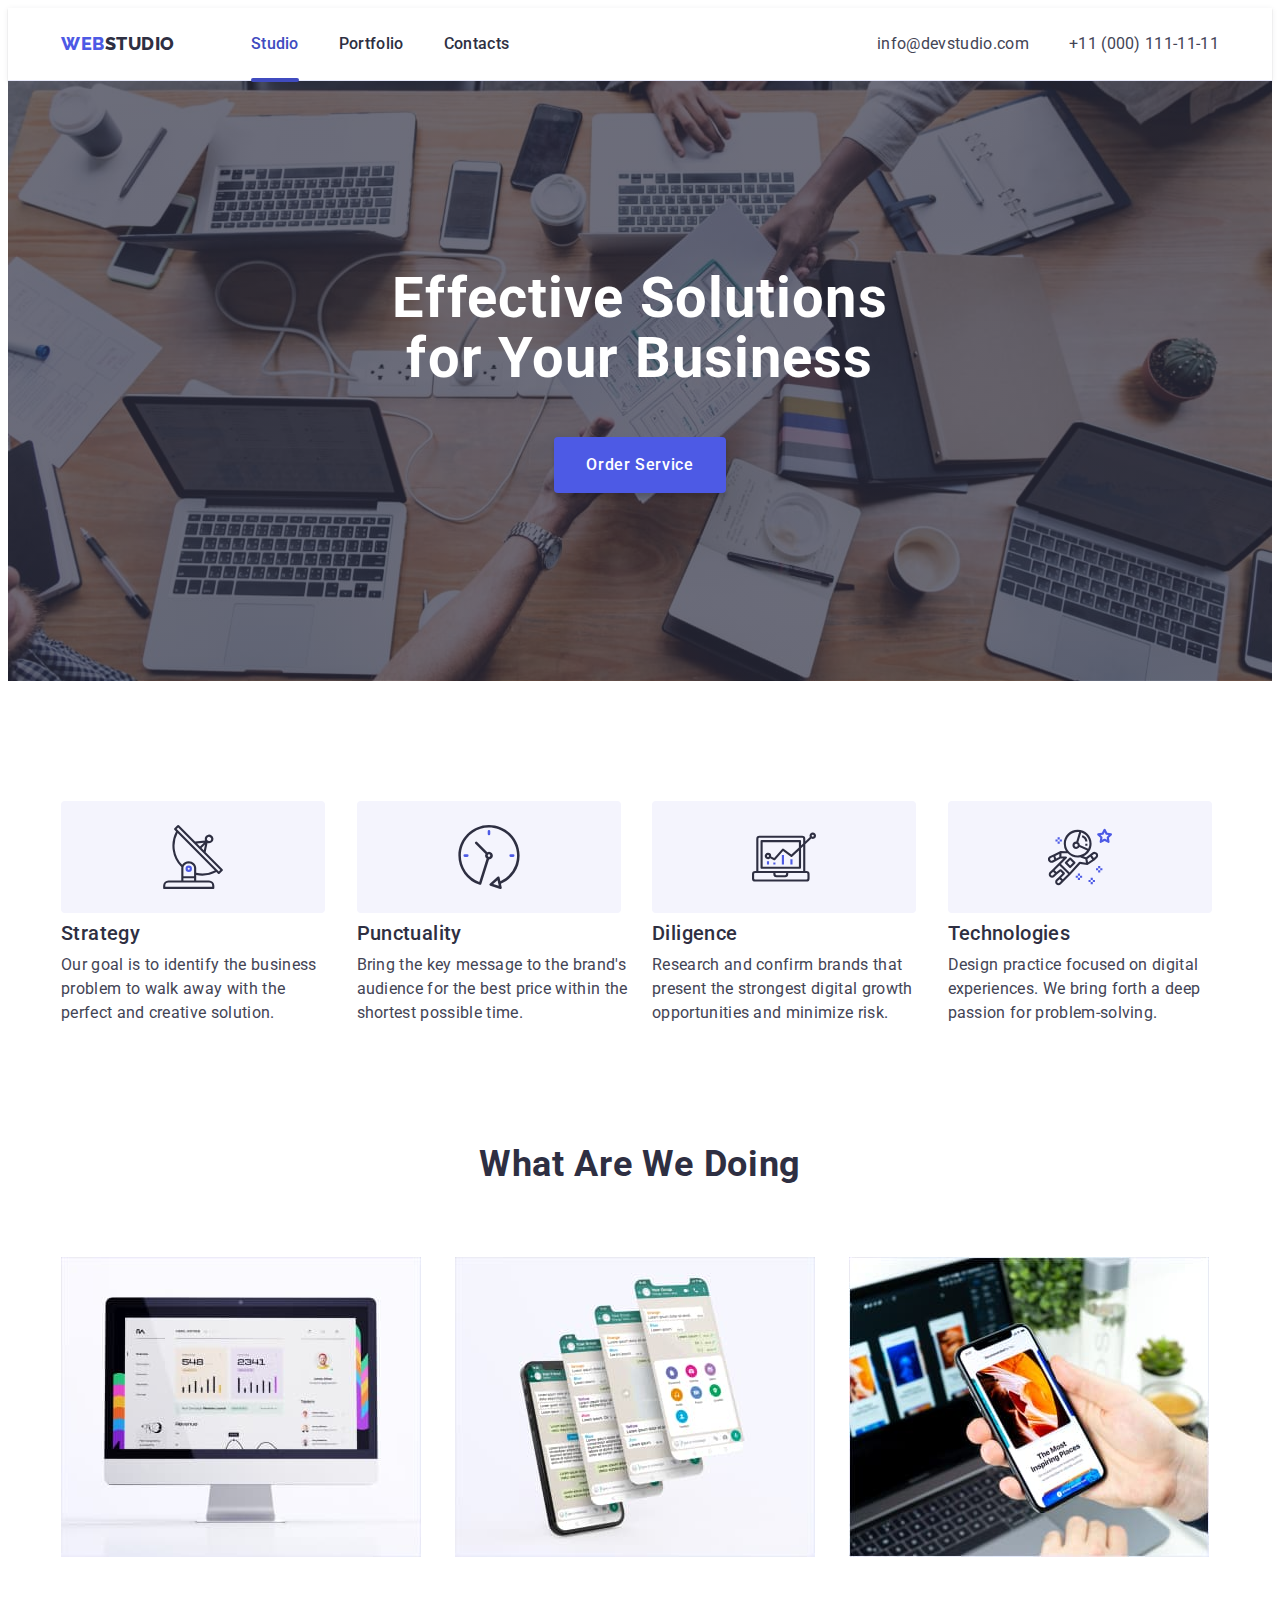
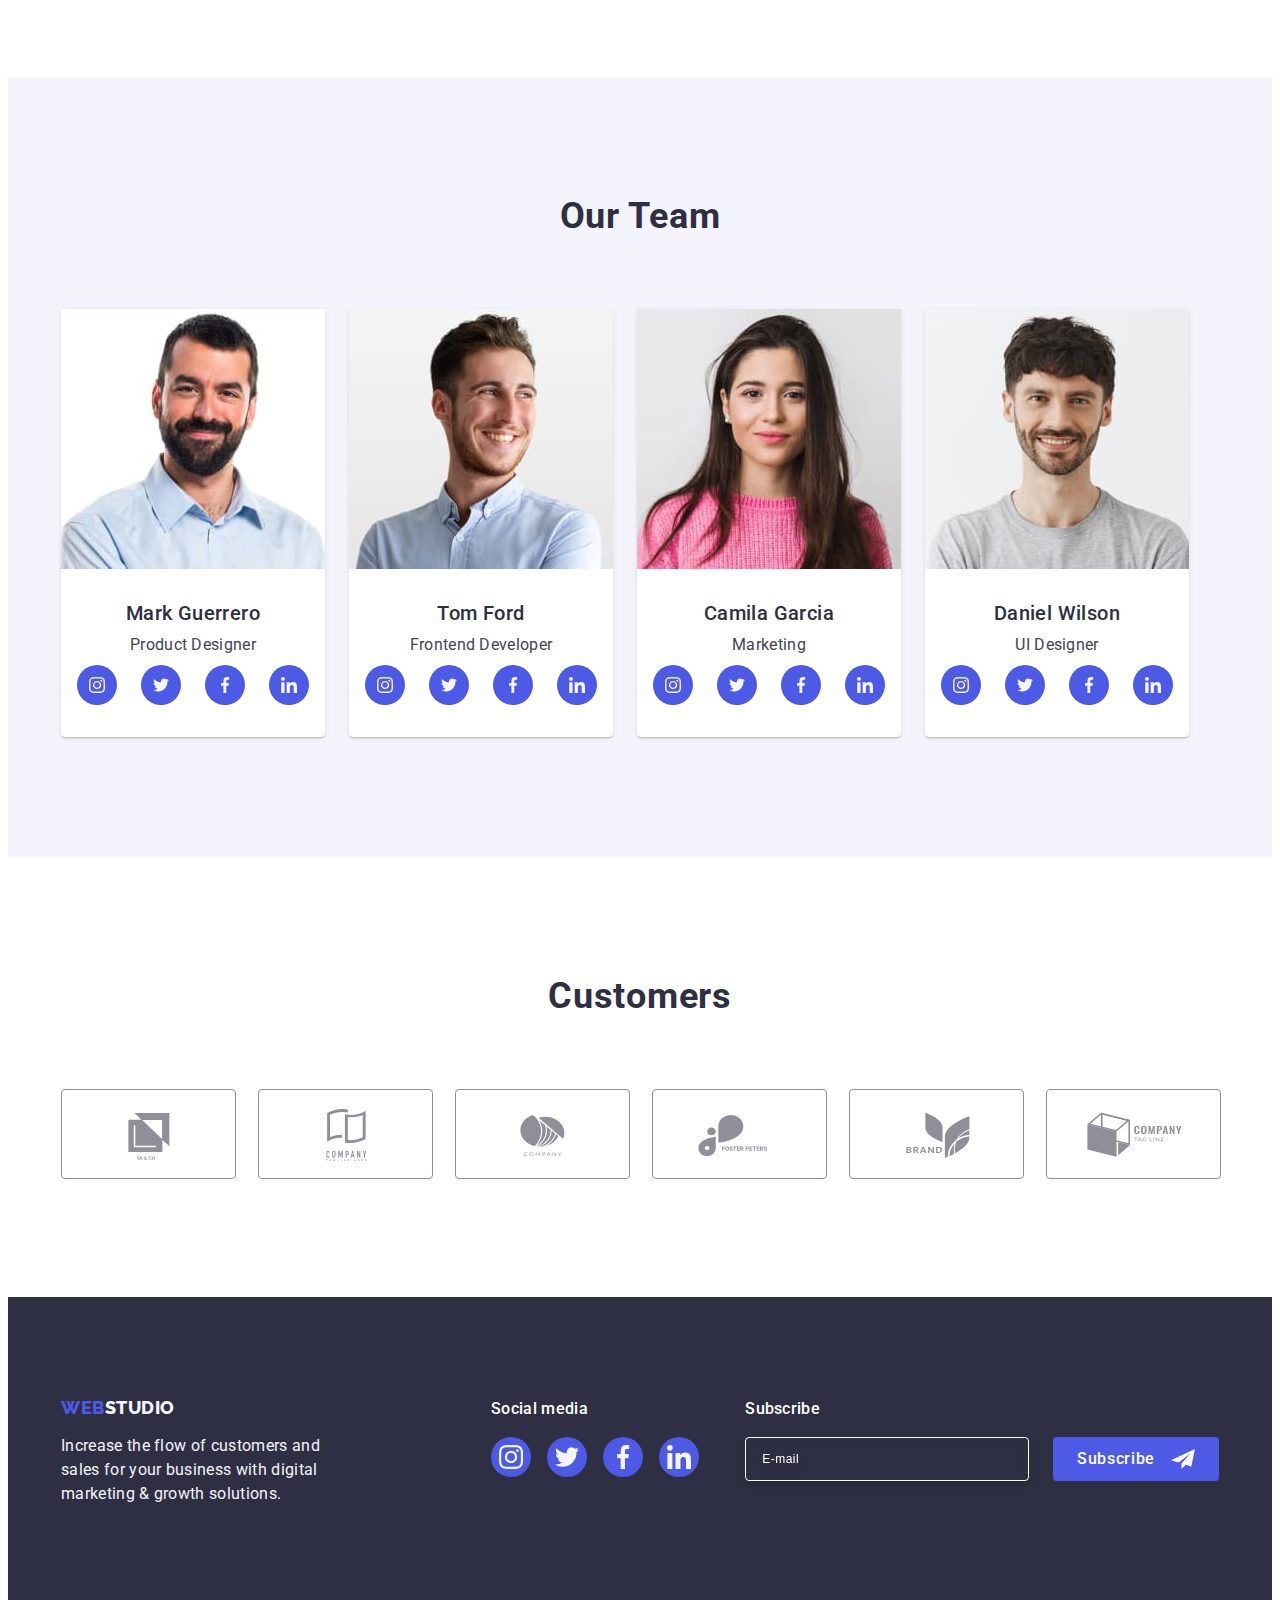
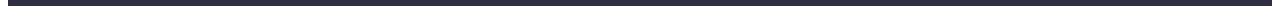
==== commit 6d263440: "Update index.html" ====
--- a/index.html
+++ b/index.html
@@ -462,7 +462,7 @@
         </div>
       </div>
     </footer>
-    <div class="backdrop" data-modal>
+    <div class="backdrop is-hidden" data-modal>
       <div class="modal">
         <button type="button" class="modal-close-btn" data-modal-close>
           <svg class="icon-close" width="8" height="8">
